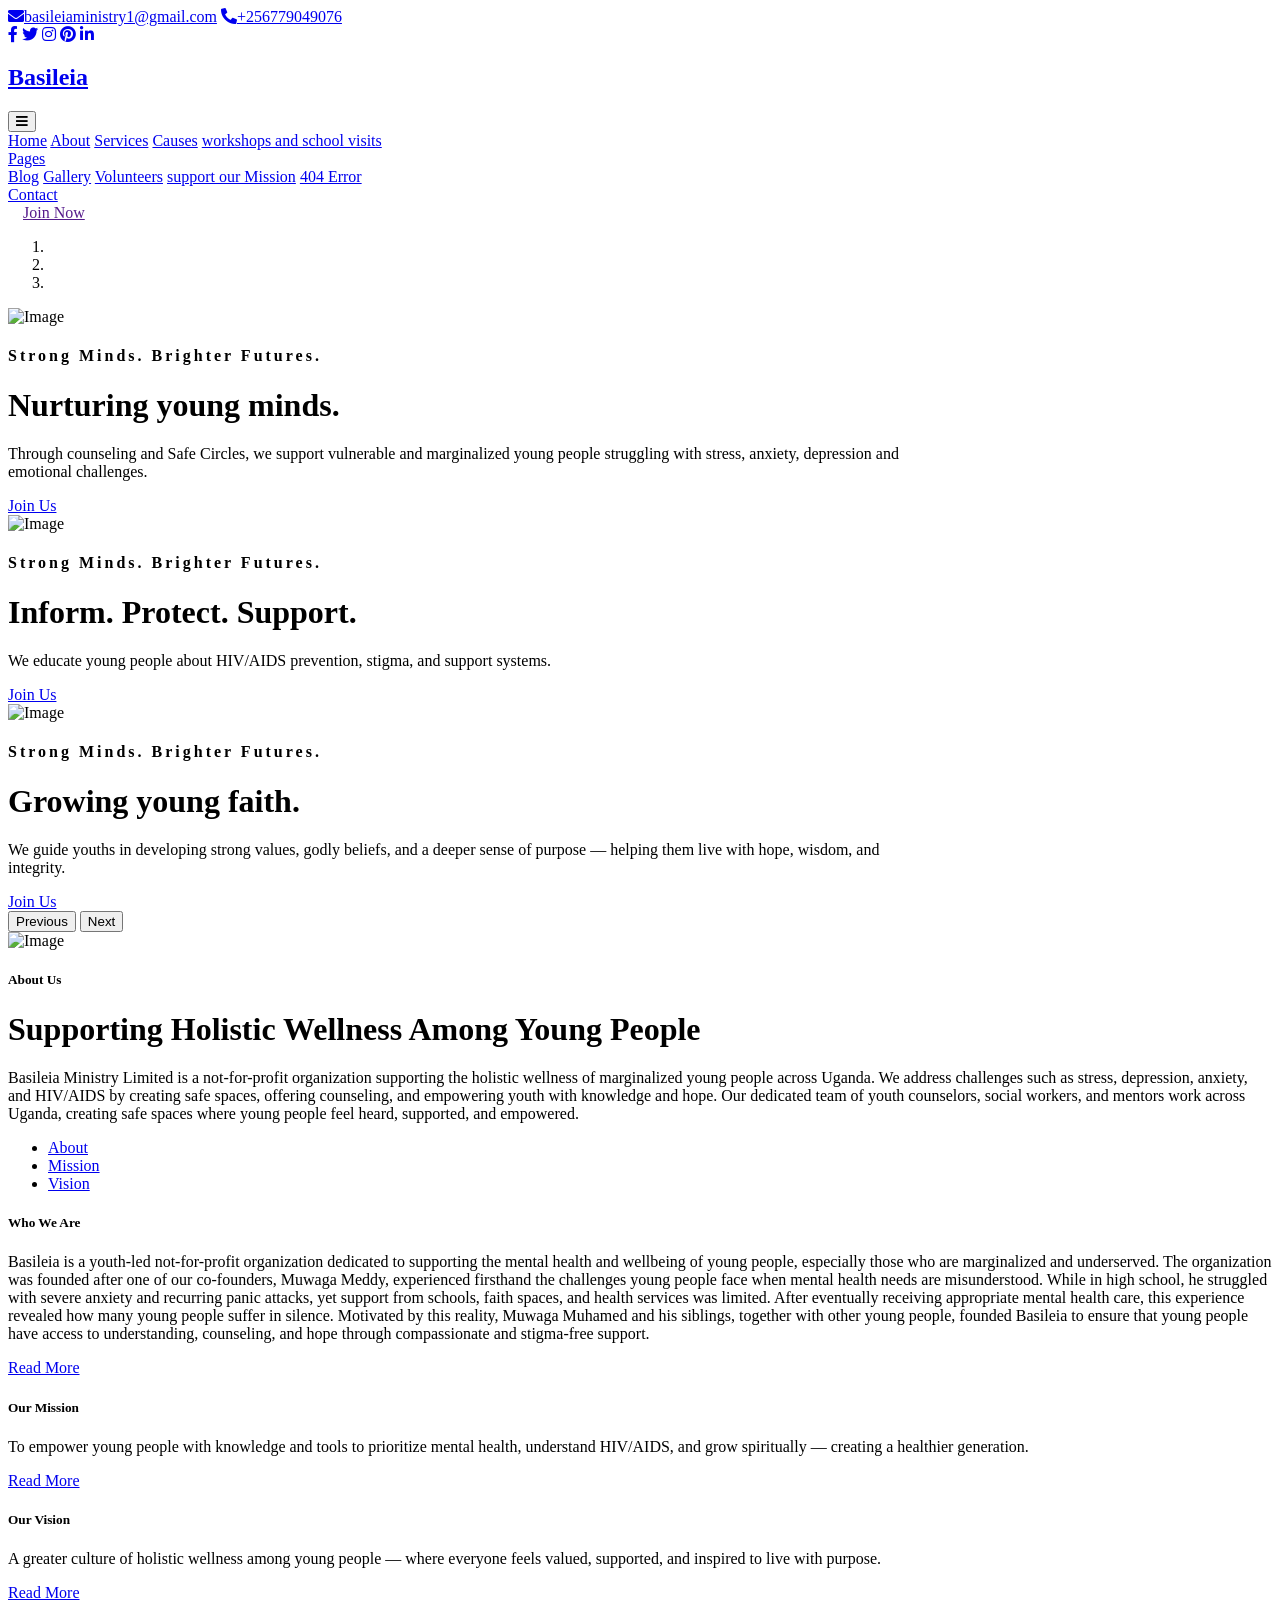
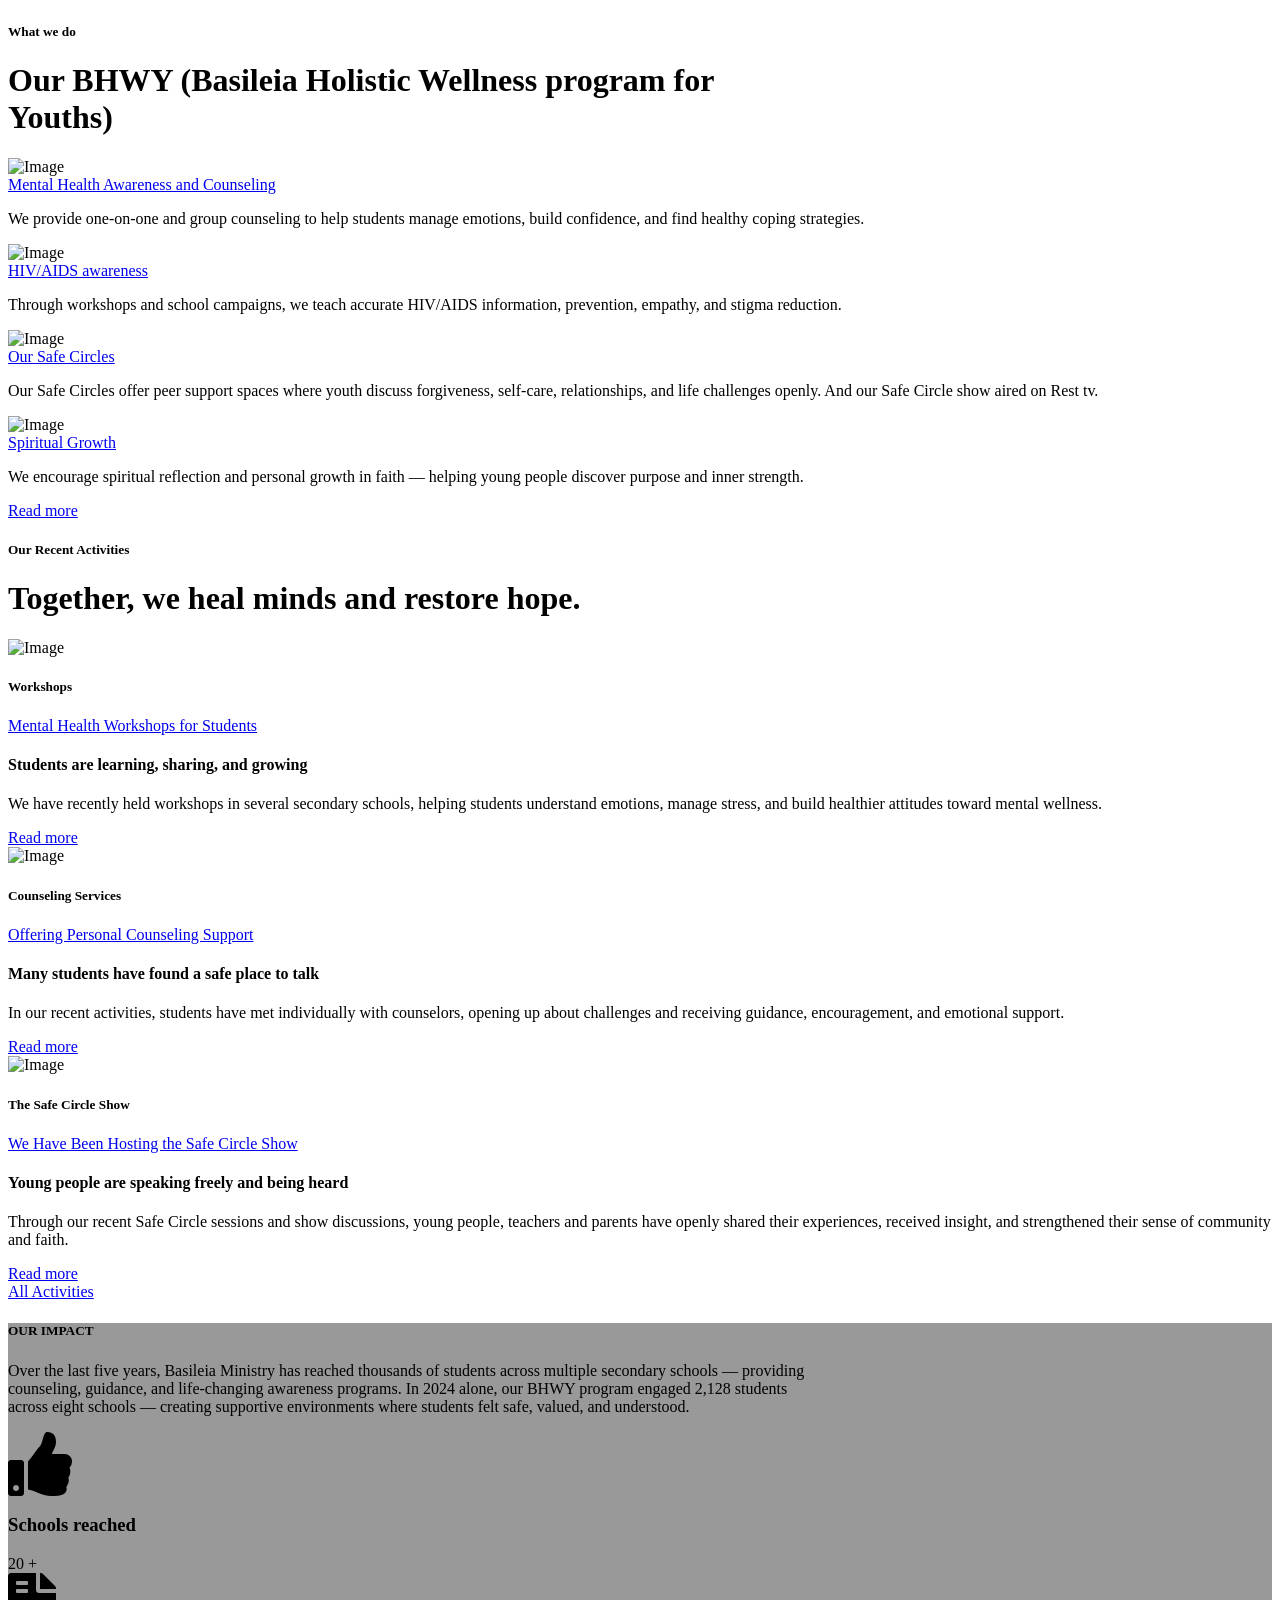
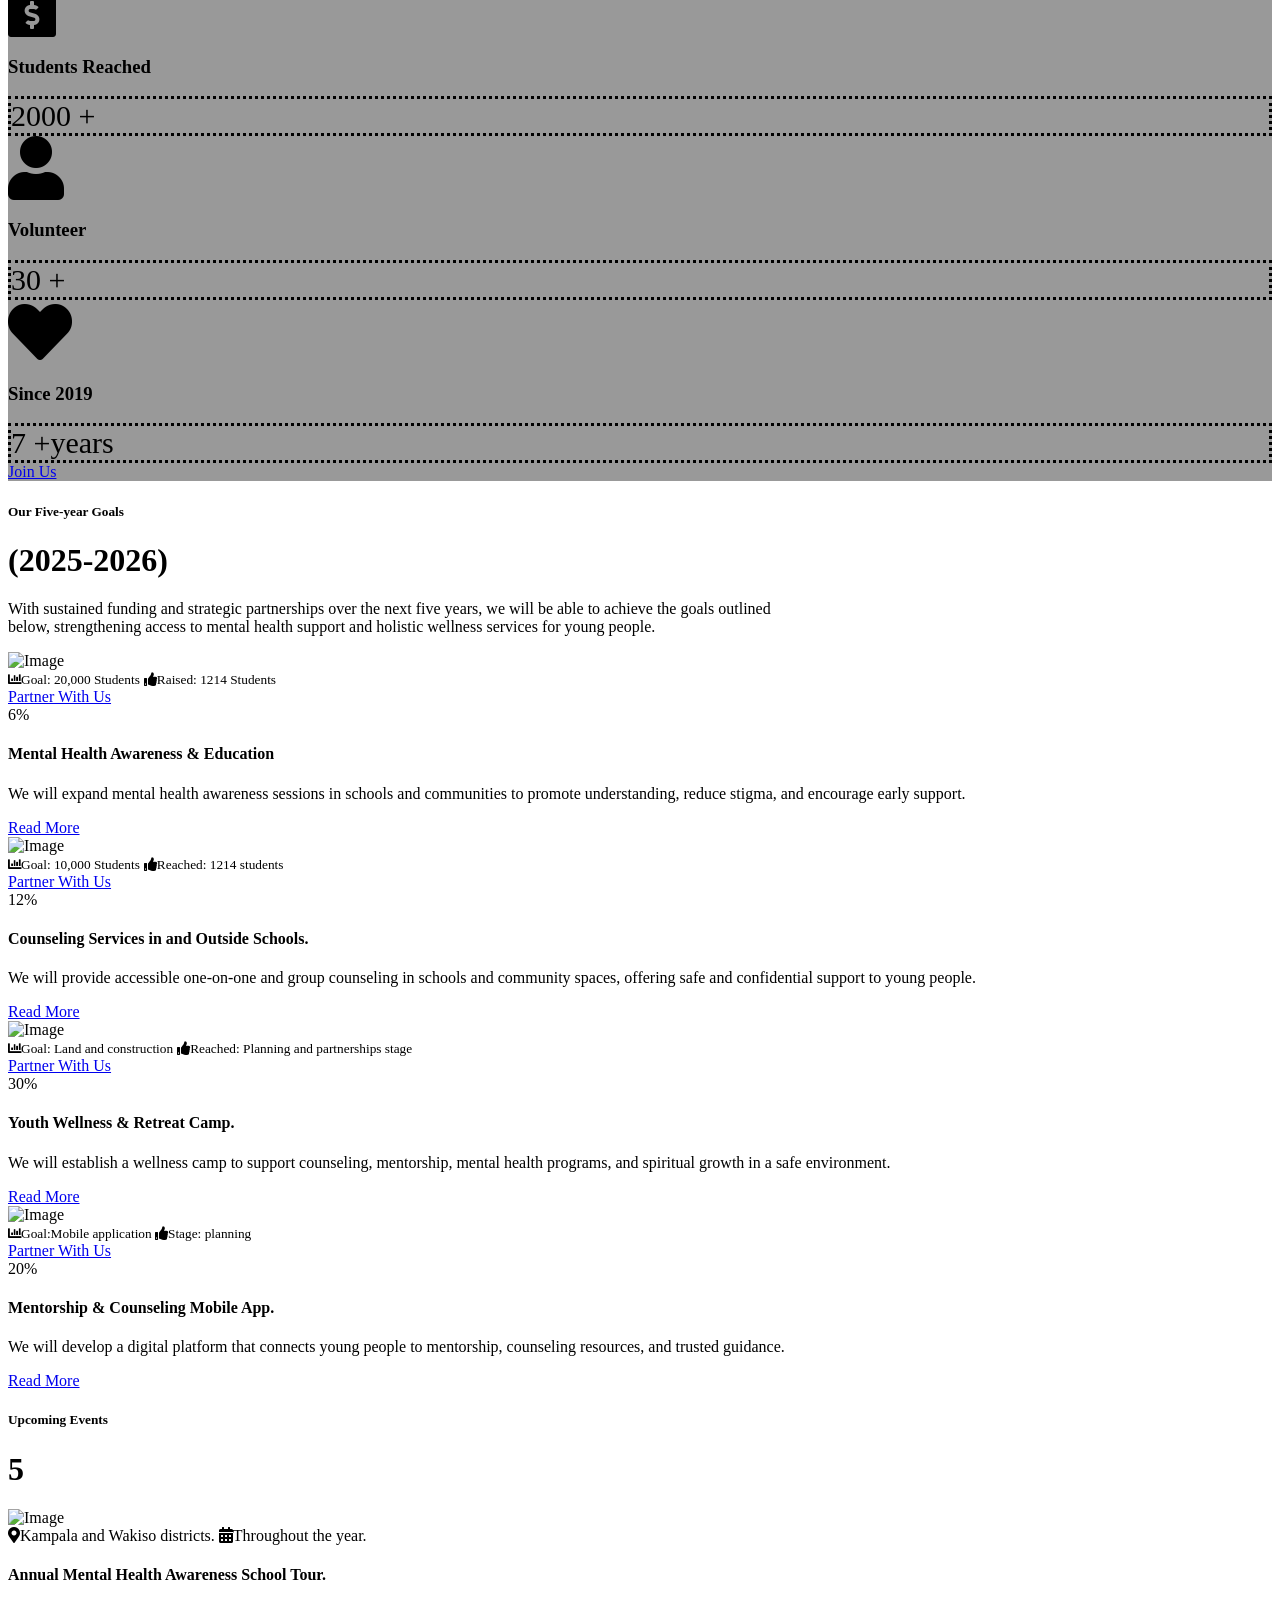
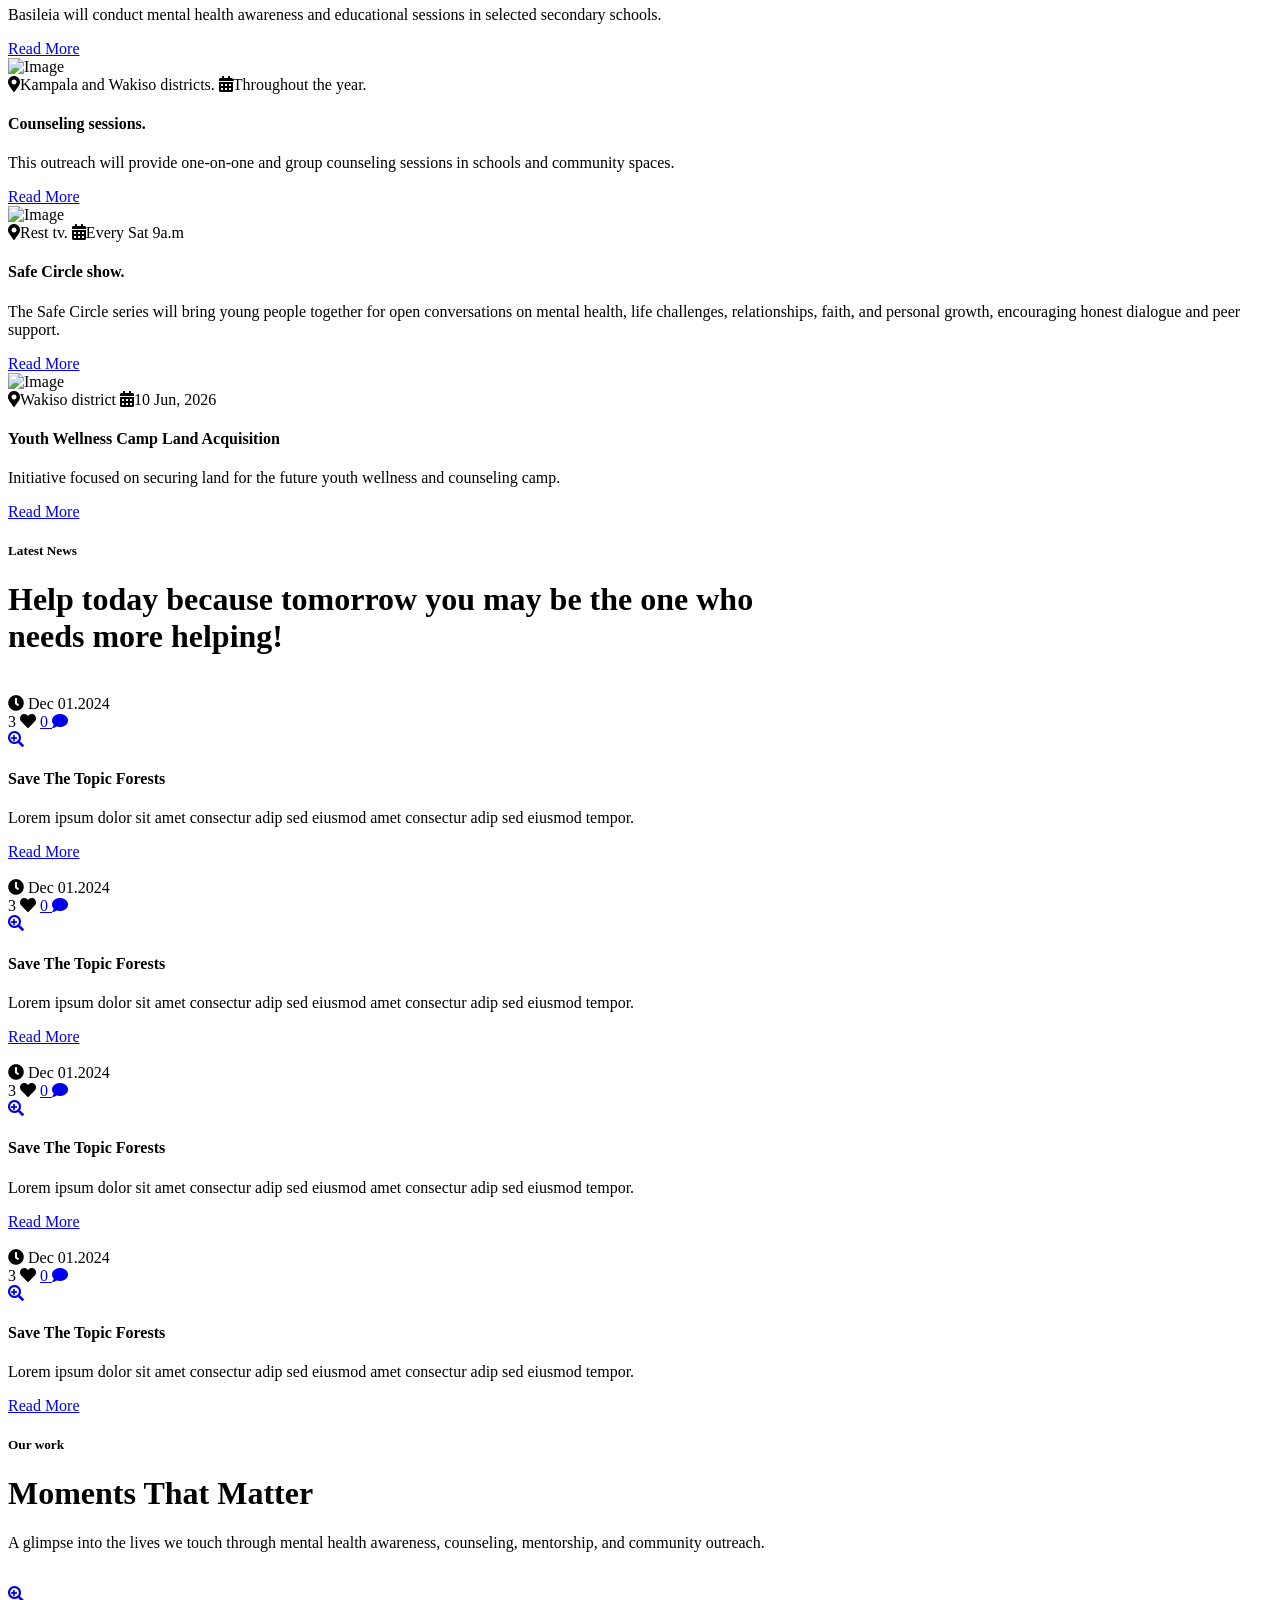
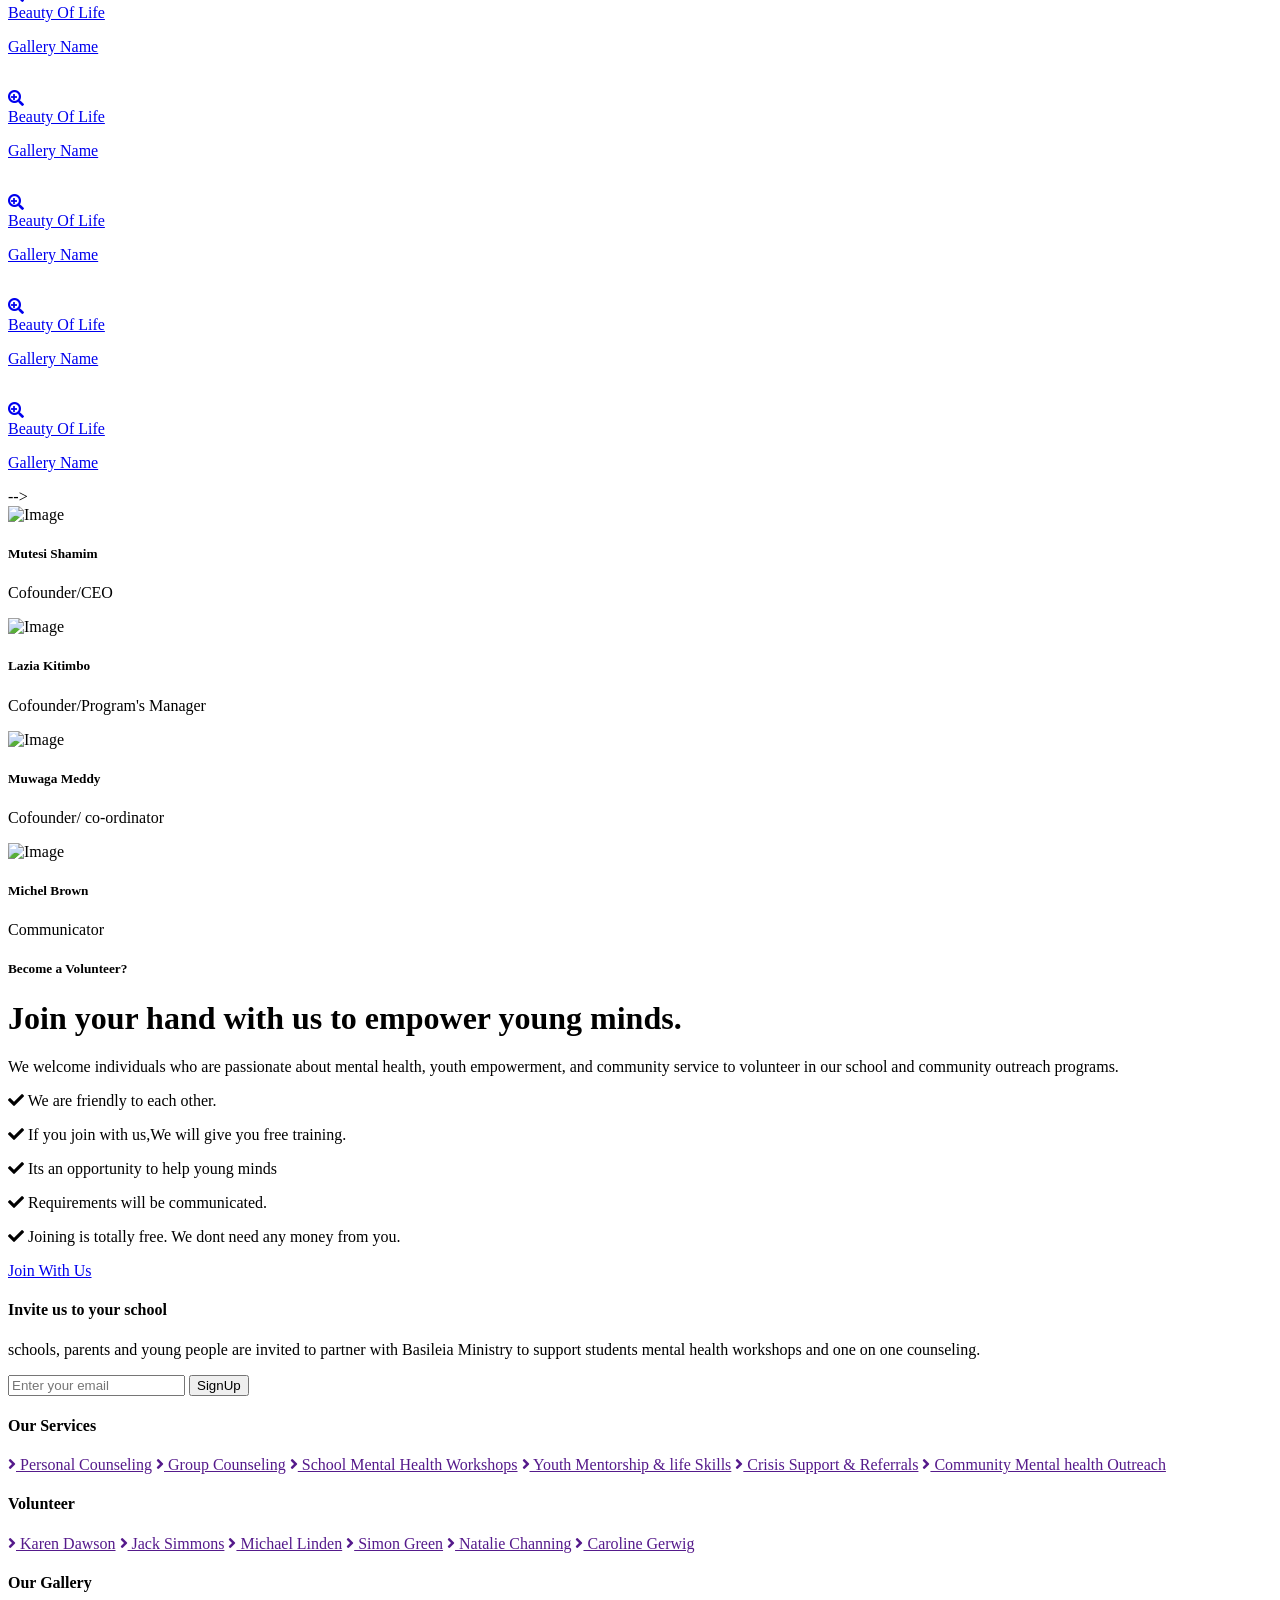
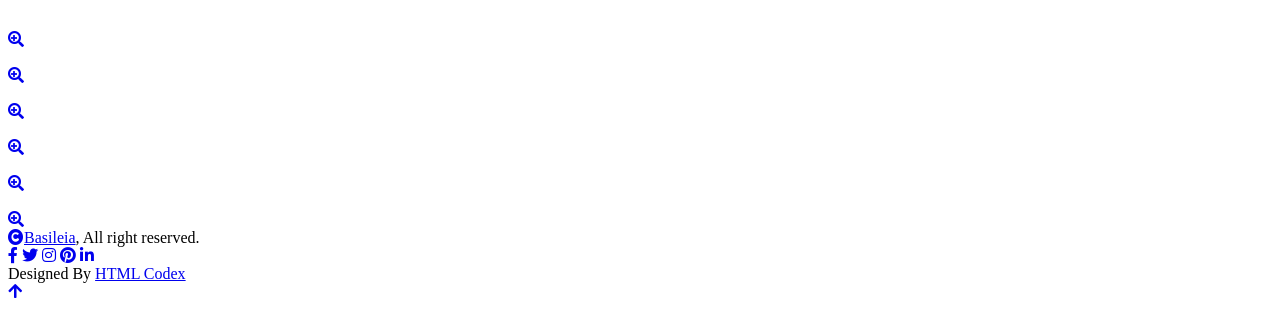
==== index.html @ 66d71233 "Create index.html" ====
<!DOCTYPE html>
<html lang="en">

    <head>
        <meta charset="utf-8">
        <title>Basileia- Empowering Young Minds</title>
        <meta content="width=device-width, initial-scale=1.0" name="viewport">
        <meta content="" name="keywords">
        <meta content="" name="description">

        <!-- Google Web Fonts -->
        <link rel="preconnect" href="https://fonts.googleapis.com">
        <link rel="preconnect" href="https://fonts.gstatic.com" crossorigin>
        <link href="https://fonts.googleapis.com/css2?family=Jost:wght@500;600&family=Roboto&display=swap" rel="stylesheet"> 

        <!-- Icon Font Stylesheet -->
        <link rel="stylesheet" href="https://use.fontawesome.com/releases/v5.15.4/css/all.css"/>
        <link href="https://cdn.jsdelivr.net/npm/bootstrap-icons@1.4.1/font/bootstrap-icons.css" rel="stylesheet">

        <!-- Libraries Stylesheet -->
        <link href="lib/owlcarousel/assets/owl.carousel.min.css" rel="stylesheet">
        <link href="lib/lightbox/css/lightbox.min.css" rel="stylesheet">


        <!-- Customized Bootstrap Stylesheet -->
        <link href="css/bootstrap.min.css" rel="stylesheet">

        <!-- Template Stylesheet -->
        <link href="css/style.css" rel="stylesheet">
    </head>

    <body>

        <!-- Spinner Start -->
        <div id="spinner" class="show w-100 vh-100 bg-white position-fixed translate-middle top-50 start-50  d-flex align-items-center justify-content-center">
            <div class="spinner-grow text-primary" role="status"></div>
        </div>
        <!-- Spinner End -->


        <!-- Navbar start -->
        <div class="container-fluid fixed-top px-0">
            <div class="container px-0">
                <div class="topbar">
                    <div class="row align-items-center justify-content-center">
                        <div class="col-md-8">
                            <div class="topbar-info d-flex flex-wrap">
                                <a href="#" class="text-light me-4"><i class="fas fa-envelope text-white me-2"></i>basileiaministry1@gmail.com</a>
                                <a href="#" class="text-light"><i class="fas fa-phone-alt text-white me-2"></i>+256779049076</a>
                            </div>
                        </div>
                        <div class="col-md-4">
                            <div class="topbar-icon d-flex align-items-center justify-content-end">
                                <a href="#" class="btn-square text-white me-2"><i class="fab fa-facebook-f"></i></a>
                                <a href="#" class="btn-square text-white me-2"><i class="fab fa-twitter"></i></a>
                                <a href="#" class="btn-square text-white me-2"><i class="fab fa-instagram"></i></a>
                                <a href="#" class="btn-square text-white me-2"><i class="fab fa-pinterest"></i></a>
                                <a href="#" class="btn-square text-white me-0"><i class="fab fa-linkedin-in"></i></a>
                            </div>
                        </div>
                    </div>
                </div>
                <nav class="navbar navbar-light bg-light navbar-expand-xl">
                    <a href="index.html" class="navbar-brand ms-3">
                        <h1 class="text-primary display-5">Basileia</h1>
                    </a>
                    <button class="navbar-toggler py-2 px-3 me-3" type="button" data-bs-toggle="collapse" data-bs-target="#navbarCollapse">
                        <span class="fa fa-bars text-primary"></span>
                    </button>
                    <div class="collapse navbar-collapse bg-light" id="navbarCollapse">
                        <div class="navbar-nav ms-auto">
                            <a href="index.html" class="nav-item nav-link active">Home</a>
                            <a href="about.html" class="nav-item nav-link">About</a>
                            <a href="service.html" class="nav-item nav-link">Services</a>
                            <a href="causes.html" class="nav-item nav-link">Causes</a>
                            <a href="events.html" class="nav-item nav-link">workshops and school visits</a>
                            <div class="nav-item dropdown">
                                <a href="#" class="nav-link dropdown-toggle" data-bs-toggle="dropdown">Pages</a>
                                <div class="dropdown-menu m-0 bg-secondary rounded-0">
                                    <a href="blog.html" class="dropdown-item">Blog</a>
                                    <a href="gallery.html" class="dropdown-item">Gallery</a>
                                    <a href="volunteer.html" class="dropdown-item">Volunteers</a>
                                    <a href="donation.html" class="dropdown-item">support our Mission</a>
                                    <a href="404.html" class="dropdown-item">404 Error</a>
                                </div>
                            </div>
                            <a href="contact.html" class="nav-item nav-link">Contact</a>
                        </div>
                        <div class="d-flex align-items-center flex-nowrap pt-xl-0" style="margin-left: 15px;">
                            <a href="" class="btn-hover-bg btn btn-primary text-white py-2 px-4 me-3">Join Now</a>
                        </div>
                    </div>
                </nav>
            </div>
        </div>
        <!-- Navbar End -->

        
       <!-- Carousel Start -->
        <div class="container-fluid carousel-header vh-100 px-0">
            <div id="carouselId" class="carousel slide" data-bs-ride="carousel">
                <ol class="carousel-indicators">
                    <li data-bs-target="#carouselId" data-bs-slide-to="0" class="active"></li>
                    <li data-bs-target="#carouselId" data-bs-slide-to="1"></li>
                    <li data-bs-target="#carouselId" data-bs-slide-to="2"></li>
                </ol>
                <div class="carousel-inner" role="listbox">
                    <div class="carousel-item active">
                        <img src="img/carousel-1.jpg" class="img-fluid" alt="Image">
                        <div class="carousel-caption">
                            <div class="p-3" style="max-width: 900px;">
                                <h4 class="text-white text-uppercase fw-bold mb-4" style="letter-spacing: 3px;">Strong Minds. Brighter Futures.</h4>
                                <h1 class="display-1 text-capitalize text-white mb-4">Nurturing young minds.</h1>
                                <p class="mb-5 fs-5">Through counseling and Safe Circles, we support vulnerable and marginalized young people struggling with stress, anxiety, depression and emotional challenges.
                                </p>
                                <div class="d-flex align-items-center justify-content-center">
                                    <a class="btn-hover-bg btn btn-primary text-white py-3 px-5" href="#">Join Us</a>
                                </div>
                            </div>
                        </div>
                    </div>
                    <div class="carousel-item">
                        <img src="img/carousel-2.jpg" class="img-fluid" alt="Image">
                        <div class="carousel-caption">
                            <div class="p-3" style="max-width: 900px;">
                                <h4 class="text-white text-uppercase fw-bold mb-4" style="letter-spacing: 3px;">Strong Minds. Brighter Futures.</h4>
                                <h1 class="display-1 text-capitalize text-white mb-4">Inform. Protect. Support.</h1>
                                <p class="mb-5 fs-5">We educate young people about HIV/AIDS prevention, stigma, and support systems.
                                </p>
                                <div class="d-flex align-items-center justify-content-center">
                                    <a class="btn-hover-bg btn btn-primary text-white py-3 px-5" href="#">Join Us</a>
                                </div>
                            </div>
                        </div>
                    </div>
                    <div class="carousel-item">
                        <img src="img/carousel-3.jpg" class="img-fluid" alt="Image">
                        <div class="carousel-caption">
                            <div class="p-3" style="max-width: 900px;">
                                <h4 class="text-white text-uppercase fw-bold mb-4" style="letter-spacing: 3px;">Strong Minds. Brighter Futures.</h4>
                                <h1 class="display-1 text-capitalize text-white mb-4">Growing young faith.</h1>
                                <p class="mb-5 fs-5">We guide youths in developing strong values, godly beliefs, and a deeper sense of purpose — helping them live with hope, wisdom, and integrity.
                                </p>
                                <div class="d-flex align-items-center justify-content-center">
                                    <a class="btn-hover-bg btn btn-primary text-white py-3 px-5" href="#">Join Us</a>
                                </div>
                            </div>
                        </div>
                    </div>
                </div>
                <button class="carousel-control-prev" type="button" data-bs-target="#carouselId" data-bs-slide="prev">
                    <span class="carousel-control-prev-icon" aria-hidden="true"></span>
                    <span class="visually-hidden">Previous</span>
                </button>
                <button class="carousel-control-next" type="button" data-bs-target="#carouselId" data-bs-slide="next">
                    <span class="carousel-control-next-icon" aria-hidden="true"></span>
                    <span class="visually-hidden">Next</span>
                </button>
            </div>
        </div>
        <!-- Carousel End -->





        <!-- About Start -->
        <div class="container-fluid about  py-5">
            <div class="container py-5">
                <div class="row g-5">
                    <div class="col-xl-5">
                        <div class="h-100">
                            <img src="img/about-1.jpg" class="img-fluid w-100 h-100" alt="Image">
                        </div>
                    </div>
                    <div class="col-xl-7">
                        <h5 class="text-uppercase text-primary">About Us</h5>
                        <h1 class="mb-4">Supporting Holistic Wellness Among Young People</h1>
                        <p class="fs-5 mb-4">Basileia Ministry Limited is a not-for-profit organization supporting the holistic wellness of marginalized young people across Uganda. 
We address challenges such as stress, depression, anxiety, and HIV/AIDS by creating safe spaces, offering counseling, and empowering youth with knowledge and hope. Our dedicated team of youth counselors, social workers, and mentors work across Uganda, creating safe spaces where young people feel heard, supported, and empowered.
                        </p>
                        <div class="tab-class bg-secondary p-4">
                            <ul class="nav d-flex mb-2">
                                <li class="nav-item mb-3">
                                    <a class="d-flex py-2 text-center bg-white active" data-bs-toggle="pill" href="#tab-1">
                                        <span class="text-dark" style="width: 150px;">About</span>
                                    </a>
                                </li>
                                <li class="nav-item mb-3">
                                    <a class="d-flex py-2 mx-3 text-center bg-white" data-bs-toggle="pill" href="#tab-2">
                                        <span class="text-dark" style="width: 150px;">Mission</span>
                                    </a>
                                </li>
                                <li class="nav-item mb-3">
                                    <a class="d-flex py-2 text-center bg-white" data-bs-toggle="pill" href="#tab-3">
                                        <span class="text-dark" style="width: 150px;">Vision</span>
                                    </a>
                                </li>
                            </ul>
                            <div class="tab-content">
                                <div id="tab-1" class="tab-pane fade show p-0 active">
                                    <div class="row">
                                        <div class="col-12">
                                            <div class="d-flex">
                                                <div class="text-start my-auto">
                                                    <h5 class="text-uppercase mb-3">Who We Are</h5>
                                                    <p class="mb-4">
Basileia is a youth-led not-for-profit organization dedicated to supporting the mental health and wellbeing of young people, especially those who are marginalized and underserved.
The organization was founded after one of our co-founders, Muwaga Meddy, experienced firsthand the challenges young people face when mental health needs are misunderstood. While in high school, he struggled with severe anxiety and recurring panic attacks, yet support from schools, faith spaces, and health services was limited. After eventually receiving appropriate mental health care, this experience revealed how many young people suffer in silence.
Motivated by this reality, Muwaga Muhamed and his siblings, together with other young people, founded Basileia to ensure that young people have access to understanding, counseling, and hope through compassionate and stigma-free support.
                                                    </p>
                                                    <div class="d-flex align-items-center justify-content-start">
                                                        <a class="btn-hover-bg btn btn-primary text-white py-2 px-4" href="#">Read More</a>
                                                    </div>
                                                </div>
                                            </div>
                                        </div>
                                    </div>
                                </div>
                                <div id="tab-2" class="tab-pane fade show p-0">
                                    <div class="row">
                                        <div class="col-12">
                                            <div class="d-flex">
                                                <div class="text-start my-auto">
                                                    <h5 class="text-uppercase mb-3">Our Mission</h5>
                                                    <p class="mb-4">To empower young people with knowledge and tools to prioritize mental health, understand HIV/AIDS, and grow spiritually — creating a healthier generation.
                                                    </p>
                                                    <div class="d-flex align-items-center justify-content-start">
                                                        <a class="btn-hover-bg btn btn-primary text-white py-2 px-4" href="#">Read More</a>
                                                    </div>
                                                </div>
                                            </div>
                                        </div>
                                    </div>
                                </div>
                                <div id="tab-3" class="tab-pane fade show p-0">
                                    <div class="row">
                                        <div class="col-12">
                                            <div class="d-flex">
                                                <div class="text-start my-auto">
                                                    <h5 class="text-uppercase mb-3">Our Vision</h5>
                                                    <p class="mb-4">A greater culture of holistic wellness among young people — where everyone feels valued, supported, and inspired to live with purpose.
                                                    </p>
                                                    <div class="d-flex align-items-center justify-content-start">
                                                        <a class="btn-hover-bg btn btn-primary text-white py-2 px-4" href="#">Read More</a>
                                                    </div>
                                                </div>
                                            </div>
                                        </div>
                                    </div>
                                </div>
                            </div>
                        </div>
                    </div>
                </div>
            </div>
        </div>
        <!-- About End -->


        <!-- Services Start -->
        <div class="container-fluid service py-5 bg-light">
            <div class="container py-5">
                <div class="text-center mx-auto pb-5" style="max-width: 800px;">
                    <h5 class="text-uppercase text-primary">What we do</h5>
                    <h1 class="mb-0">Our BHWY (Basileia Holistic Wellness program for Youths) </h1>
                </div>
                <div class="row g-4">
                    <div class="col-md-6 col-lg-6 col-xl-3">
                        <div class="service-item">
                            <img src="img/service-1.jpg" class="img-fluid w-100" alt="Image">
                            <div class="service-link">
                                <a href="#" class="h4 mb-0">Mental Health Awareness and Counseling</a>
                            </div>
                        </div>
                        <p class="my-4">We provide one-on-one and group counseling to help students manage emotions, build confidence, and find healthy coping strategies.
                        </p>
                    </div>
                    <div class="col-md-6 col-lg-6 col-xl-3">
                        <div class="service-item">
                            <img src="img/service-2.jpg" class="img-fluid w-100" alt="Image">
                            <div class="service-link">
                                <a href="#" class="h4 mb-0"> HIV/AIDS awareness</a>
                            </div>
                        </div>
                        <p class="my-4">Through workshops and school campaigns, we teach accurate HIV/AIDS information, prevention, empathy, and stigma reduction.
                        </p>
                    </div>
                    <div class="col-md-6 col-lg-6 col-xl-3">
                        <div class="service-item">
                            <img src="img/service-3.jpg" class="img-fluid w-100" alt="Image">
                            <div class="service-link">
                                <a href="#" class="h4 mb-0">Our Safe Circles</a>
                            </div>
                        </div>
                        <p class="my-4">Our Safe Circles offer peer support spaces where youth discuss forgiveness, self-care, relationships, and life challenges openly. And our Safe Circle show aired on Rest tv.
                        </p>
                    </div>
                    <div class="col-md-6 col-lg-6 col-xl-3">
                        <div class="service-item">
                            <img src="img/service-4.jpg" class="img-fluid w-100" alt="Image">
                            <div class="service-link">
                                <a href="#" class="h4 mb-0">Spiritual Growth</a>
                            </div>
                        </div>
                        <p class="my-4">We encourage spiritual reflection and personal growth in faith — helping young people discover purpose and inner strength.
                        </p>
                    </div>
                    <div class="col-12">
                        <div class="d-flex align-items-center justify-content-center">
                            <a class="btn-hover-bg btn btn-primary text-white py-2 px-4" href="#">Read more</a>
                        </div>
                    </div>
                </div>
            </div>
        </div>
        <!-- Services End -->


        <!-- Donation Start -->
        <div class="container-fluid donation py-5">
            <div class="container py-5">
                <div class="text-center mx-auto pb-5" style="max-width: 800px;">
                    <h5 class="text-uppercase text-primary">Our Recent Activities</h5>
                    <h1 class="mb-0">Together, we heal minds and restore hope. </h1>
                </div>
                <div class="row g-4">
                    <div class="col-lg-4">
                        <div class="donation-item">
                            <img src="img/donation-1.jpg" class="img-fluid w-100" alt="Image">
                            <div class="donation-content d-flex flex-column">
                                <h5 class="text-uppercase text-primary mb-4">Workshops</h5>
                                <a href="#" class="btn-hover-color display-6 text-white">Mental Health Workshops for Students</a>
                                <h4 class="text-white mb-4">Students are learning, sharing, and growing</h4>
                                <p class="text-white mb-4">We have recently held workshops in several secondary schools, helping students understand emotions, manage stress, and build healthier attitudes toward mental wellness.</p>
                                <div class="donation-btn d-flex align-items-center justify-content-start">
                                    <a class="btn-hover-bg btn btn-primary text-white py-2 px-4" href="#">Read more</a>
                                </div>
                            </div>
                        </div>
                    </div>
                    <div class="col-lg-4">
                        <div class="donation-item">
                            <img src="img/service-2.jpg" class="img-fluid w-100" alt="Image">
                            <div class="donation-content d-flex flex-column">
                                <h5 class="text-uppercase text-primary mb-4">Counseling Services</h5>
                                <a href="#" class="btn-hover-color display-6 text-white">Offering Personal Counseling Support</a>
                                <h4 class="text-white mb-4">Many students have found a safe place to talk</h4>
                                <p class="text-white mb-4">In our recent activities, students have met individually with counselors, opening up about challenges and receiving guidance, encouragement, and emotional support.</p>
                                <div class="donation-btn d-flex align-items-center justify-content-start">
                                    <a class="btn-hover-bg btn btn-primary text-white py-2 px-4" href="#">Read more</a>
                                </div>
                            </div>
                        </div>
                    </div>
                    <div class="col-lg-4">
                        <div class="donation-item">
                            <img src="img/donation-3.jpg" class="img-fluid w-100" alt="Image">
                            <div class="donation-content d-flex flex-column">
                                <h5 class="text-uppercase text-primary mb-4">The Safe Circle Show</h5>
                                <a href="#" class="btn-hover-color display-6 text-white">We Have Been Hosting the Safe Circle Show</a>
                                <h4 class="text-white mb-4">Young people are speaking freely and being heard</h4>
                                <p class="text-white mb-4">Through our recent Safe Circle sessions and show discussions, young people, teachers and parents have openly shared their experiences, received insight, and strengthened their sense of community and faith.</p>
                                <div class="donation-btn d-flex align-items-center justify-content-start">
                                    <a class="btn-hover-bg btn btn-primary text-white py-2 px-4" href="#">Read more</a>
                                </div>
                            </div>
                        </div>
                    </div>
                    <div class="col-12">
                        <div class="d-flex align-items-center justify-content-center">
                            <a class="btn-hover-bg btn btn-primary text-white py-2 px-4" href="#">All Activities</a>
                        </div>
                    </div>
                </div>
            </div>
        </div>
        <!-- Donation End -->


        <!-- Counter Start -->
        <div class="container-fluid counter py-5" style="background: linear-gradient(rgba(0, 0, 0, .4), rgba(0, 0, 0, 0.4)), url(img/volunteers-bg.jpg) center center; background-size: cover;">
            <div class="container py-5">
                <div class="text-center mx-auto pb-5" style="max-width: 800px;">
                    <h5 class="text-uppercase text-primary">OUR IMPACT</h5>
                    <p class="text-white mb-0">Over the last five years, Basileia Ministry has reached thousands of students across multiple secondary schools — providing counseling, guidance, and life-changing awareness programs. In 2024 alone, our BHWY program engaged 2,128 students across eight schools — creating supportive environments where students felt safe, valued, and understood.
                    </p>
                </div>
                <div class="row g-4">
                    <div class="col-md-6 col-lg-6 col-xl-3">
                        <div class="counter-item text-center border p-5">
                            <i class="fas fa-thumbs-up fa-4x text-white"></i>
                            <h3 class="text-white my-4">Schools reached</h3>
                            <div class="counter-counting">
                                <span class="text-primary fs-2 fw-bold" data-toggle="counter-up">20</span>
                                <span class="h1 fw-bold text-primary">+</span>
                            </div>
                        </div>
                    </div>
                    <div class="col-md-6 col-lg-6 col-xl-3">
                        <div class="counter-item text-center border p-5">
                            <i class="fas fa-file-invoice-dollar fa-4x text-white"></i>
                            <h3 class="text-white my-4">Students Reached</h3>
                            <div class="counter-counting text-center border-white w-100" style="border-style: dotted; font-size: 30px;">
                                <span class="text-primary fs-2 fw-bold" data-toggle="counter-up">2000</span>
                                <span class="h1 fw-bold text-primary">+</span>
                            </div>
                        </div>
                    </div>
                    <div class="col-md-6 col-lg-6 col-xl-3">
                        <div class="counter-item text-center border p-5">
                            <i class="fas fa-user fa-4x text-white"></i>
                            <h3 class="text-white my-4">Volunteer</h3>
                            <div class="counter-counting text-center border-white w-100" style="border-style: dotted; font-size: 30px;">
                                <span class="text-primary fs-2 fw-bold" data-toggle="counter-up">30</span>
                                <span class="h1 fw-bold text-primary">+</span>
                            </div>
                        </div>
                    </div>
                    <div class="col-md-6 col-lg-6 col-xl-3">
                        <div class="counter-item text-center border p-5">
                            <i class="fas fa-heart fa-4x text-white"></i>
                            <h3 class="text-white my-4">Since 2019</h3>
                            <div class="counter-counting text-center border-white w-100" style="border-style: dotted; font-size: 30px;">
                                <span class="text-primary fs-2 fw-bold" data-toggle="counter-up">7</span>
                                <span class="h1 fw-bold text-primary">+years</span>
                            </div>
                        </div>
                    </div>
                    <div class="col-12">
                        <div class="d-flex align-items-center justify-content-center">
                            <a class="btn-hover-bg btn btn-primary text-white py-2 px-4" href="#">Join Us</a>
                        </div>
                    </div>
                </div>
            </div>
        </div>
        <!-- Counter End -->


        <!-- Causes Start -->
        <div class="container-fluid causes py-5">
            <div class="container py-5">
                <div class="text-center mx-auto pb-5" style="max-width: 800px;">
                    <h5 class="text-uppercase text-primary">Our Five-year Goals</h5>
                    <h1 class="mb-4">(2025-2026)</h1>
                    <p class="mb-0">With sustained funding and strategic partnerships over the next five years, we will be able to achieve the goals outlined below, strengthening access to mental health support and holistic wellness services for young people.
                    </p>
                </div>
                <div class="row g-4">
                    <div class="col-lg-6 col-xl-3">
                        <div class="causes-item">
                            <div class="causes-img">
                                <img src="img/causes-4.jpg" class="img-fluid w-100" alt="Image">
                                <div class="causes-link pb-2 px-3">
                                    <small class="text-white"><i class="fas fa-chart-bar text-primary me-2"></i>Goal: 20,000  Students</small>
                                    <small class="text-white"><i class="fa fa-thumbs-up text-primary me-2"></i>Raised: 1214 Students</small>
                                </div>
                                <div class="causes-dination p-2">
                                    <a class="btn-hover-bg btn btn-primary text-white py-2 px-3" href="#">Partner With Us</a>
                                </div>
                            </div>
                            <div class="progress">
                                <div class="progress-bar" role="progressbar" aria-valuenow="6" aria-valuemin="0" aria-valuemax="100">
                                    <span>6%</span>
                                </div>
                            </div>
                            <div class="causes-content p-4">
                                <h4 class="mb-3">Mental Health Awareness & Education</h4>
                                <p class="mb-4">We will expand mental health awareness sessions in schools and communities to promote understanding, reduce stigma, and encourage early support.</p>
                                <a class="btn-hover-bg btn btn-primary text-white py-2 px-3" href="#">Read More</a>
                            </div>
                        </div>
                    </div>
                    <div class="col-lg-6 col-xl-3">
                        <div class="causes-item">
                            <div class="causes-img">
                                <img src="img/causes-2.jpg" class="img-fluid w-100" alt="Image">
                                <div class="causes-link pb-2 px-3">
                                    <small class="text-white"><i class="fas fa-chart-bar text-primary me-2"></i>Goal: 10,000  Students</small>
                                    <small class="text-white"><i class="fa fa-thumbs-up text-primary me-2"></i>Reached: 1214 students</small>
                                </div>
                                <div class="causes-dination p-2">
                                    <a class="btn-hover-bg btn btn-primary text-white py-2 px-3" href="#">Partner With Us</a>
                                </div>
                            </div>
                            <div class="progress">
                                <div class="progress-bar" role="progressbar" aria-valuenow="12" aria-valuemin="0" aria-valuemax="100">
                                    <span>12%</span>
                                </div>
                            </div>
                            <div class="causes-content p-4">
                                <h4 class="mb-3">Counseling Services in and Outside Schools.</h4>
                                <p class="mb-4">We will provide accessible one-on-one and group counseling in schools and community spaces, offering safe and confidential support to young people.</p>
                                <a class="btn-hover-bg btn btn-primary text-white py-2 px-4" href="#">Read More</a>
                            </div>
                        </div>
                    </div>
                    <div class="col-lg-6 col-xl-3">
                        <div class="causes-item">
                            <div class="causes-img">
                                <img src="img/causes-3.jpg" class="img-fluid w-100" alt="Image">
                                <div class="causes-link pb-2 px-3">
                                    <small class="text-white"><i class="fas fa-chart-bar text-primary me-2"></i>Goal: Land and construction</small>
                                    <small class="text-white"><i class="fa fa-thumbs-up text-primary me-2"></i>Reached: Planning and partnerships stage</small>
                                </div>
                                <div class="causes-dination p-2">
                                    <a class="btn-hover-bg btn btn-primary text-white py-2 px-3" href="#">Partner With Us</a>
                                </div>
                            </div>
                            <div class="progress">
                                <div class="progress-bar" role="progressbar" aria-valuenow="30" aria-valuemin="0" aria-valuemax="100">
                                    <span>30%</span>
                                </div>
                            </div>
                            <div class="causes-content p-4">
                                <h4 class="mb-3">Youth Wellness & Retreat Camp.</h4>
                                <p class="mb-4">We will establish a wellness camp to support counseling, mentorship, mental health programs, and spiritual growth in a safe environment.</p>
                                <a class="btn-hover-bg btn btn-primary text-white py-2 px-4" href="#">Read More</a>
                            </div>
                        </div>
                    </div>
                    <div class="col-lg-6 col-xl-3">
                        <div class="causes-item">
                            <div class="causes-img">
                                <img src="img/causes-1.jpg" class="img-fluid w-100" alt="Image">
                                <div class="causes-link pb-2 px-3">
                                    <small class="text-white"><i class="fas fa-chart-bar text-primary me-2"></i>Goal:Mobile application </small>
                                    <small class="text-white"><i class="fa fa-thumbs-up text-primary me-2"></i>Stage: planning </small>
                                </div>
                                <div class="causes-dination p-2">
                                    <a class="btn-hover-bg btn btn-primary text-white py-2 px-3" href="#">Partner With Us</a>
                                </div>
                            </div>
                            <div class="progress">
                                <div class="progress-bar" role="progressbar" aria-valuenow="20" aria-valuemin="0" aria-valuemax="100">
                                    <span>20%</span>
                                </div>
                            </div>
                            <div class="causes-content p-4">
                                <h4 class="mb-3">Mentorship & Counseling Mobile App.</h4>
                                <p class="mb-4">We will develop a digital platform that connects young people to mentorship, counseling resources, and trusted guidance.</p>
                                <a class="btn-hover-bg btn btn-primary text-white py-2 px-4" href="#">Read More</a>
                            </div>
                        </div>
                    </div>
                </div>
            </div>
        </div>
        <!-- Causes End -->


        <!-- Events Start -->
        <div class="container-fluid event py-5">
            <div class="container py-5">
                <div class="text-center mx-auto mb-5" style="max-width: 800px;">
                    <h5 class="text-uppercase text-primary">Upcoming Events</h5>
                    <h1 class="mb-0">5</h1>
                </div>
                <div class="event-carousel owl-carousel">
                    <div class="event-item">
                        <img src="img/events-1.jpg" class="img-fluid w-100" alt="Image">
                        <div class="event-content p-4">
                            <div class="d-flex justify-content-between mb-4">
                                <span class="text-body"><i class="fas fa-map-marker-alt me-2"></i>Kampala and Wakiso districts.</span>
                                <span class="text-body"><i class="fas fa-calendar-alt me-2"></i>Throughout the year.</span>
                            </div>
                            <h4 class="mb-4">Annual Mental Health Awareness School Tour.</h4>
                            <p class="mb-4">Basileia will conduct mental health awareness and educational sessions in selected secondary schools.</p>
                            <a class="btn-hover-bg btn btn-primary text-white py-2 px-4" href="#">Read More</a>
                        </div>
                    </div>
                    <div class="event-item">
                        <img src="img/events-2.jpg" class="img-fluid w-100" alt="Image">
                        <div class="event-content p-4">
                            <div class="d-flex justify-content-between mb-4">
                                <span class="text-body"><i class="fas fa-map-marker-alt me-2"></i>Kampala and Wakiso districts.</span>
                                <span class="text-body"><i class="fas fa-calendar-alt me-2"></i>Throughout the year.</span>
                            </div>
                            <h4 class="mb-4">Counseling sessions.</h4>
                            <p class="mb-4">This outreach will provide one-on-one and group counseling sessions in schools and community spaces. </p>
                            <a class="btn-hover-bg btn btn-primary text-white py-2 px-4" href="#">Read More</a>
                        </div>
                    </div>
                    <div class="event-item">
                        <img src="img/events-3.jpg" class="img-fluid w-100" alt="Image">
                        <div class="event-content p-4">
                            <div class="d-flex justify-content-between mb-4">
                                <span class="text-body"><i class="fas fa-map-marker-alt me-2"></i>Rest tv.</span>
                                <span class="text-body"><i class="fas fa-calendar-alt me-2"></i>Every Sat 9a.m </span>
                            </div>
                            <h4 class="mb-4">Safe Circle show.</h4>
                            <p class="mb-4">The Safe Circle series will bring young people together for open conversations on mental health, life challenges, relationships, faith, and personal growth, encouraging honest dialogue and peer support.</p>
                            <a class="btn-hover-bg btn btn-primary text-white py-2 px-4" href="#">Read More</a>
                        </div>
                    </div>
                    <div class="event-item">
                        <img src="img/events-4.jpg" class="img-fluid w-100" alt="Image">
                        <div class="event-content p-4">
                            <div class="d-flex justify-content-between mb-4">
                                <span class="text-body"><i class="fas fa-map-marker-alt me-2"></i>Wakiso district</span>
                                <span class="text-body"><i class="fas fa-calendar-alt me-2"></i>10 Jun, 2026</span>
                            </div>
                            <h4 class="mb-4">Youth Wellness Camp Land Acquisition</h4>
                            <p class="mb-4">Initiative focused on securing land for the future youth wellness and counseling camp.</p>
                            <a class="btn-hover-bg btn btn-primary text-white py-2 px-4" href="#">Read More</a>
                        </div>
                    </div>
                </div>
            </div>
        </div>
        <!-- Events End -->

        <!-- Blog Start -->
        <div class="container-fluid blog py-5 mb-5 hide-blog">
            <div class="container py-5">
                <div class="text-center mx-auto pb-5" style="max-width: 800px;">
                    <h5 class="text-uppercase text-primary">Latest News</h5>
                    <h1 class="mb-0">Help today because tomorrow you may be the one who needs more helping!
                    </h1>
                </div>
                <div class="row g-4">
                    <div class="col-lg-6 col-xl-3">
                        <div class="blog-item">
                            <div class="blog-img">
                                <img src="img/blog-1.jpg" class="img-fluid w-100" alt="">
                                <div class="blog-info">
                                    <span><i class="fa fa-clock"></i> Dec 01.2024</span>
                                    <div class="d-flex">
                                        <span class="me-3"> 3 <i class="fa fa-heart"></i></span>
                                        <a href="#" class="text-white">0 <i class="fa fa-comment"></i></a>
                                    </div>
                                </div>
                                <div class="search-icon">
                                    <a href="img/blog-1.jpg" data-lightbox="Blog-1" class="my-auto"><i class="fas fa-search-plus btn-primary text-white p-3"></i></a>
                                </div>
                            </div>
                            <div class="text-dark border p-4 ">
                                <h4 class="mb-4">Save The Topic Forests</h4>
                                <p class="mb-4">Lorem ipsum dolor sit amet consectur adip sed eiusmod amet consectur adip sed eiusmod tempor.</p>
                                <a class="btn-hover-bg btn btn-primary text-white py-2 px-4" href="#">Read More</a>
                            </div>
                        </div>
                    </div>
                    <div class="col-lg-6 col-xl-3">
                        <div class="blog-item">
                            <div class="blog-img">
                                <img src="img/blog-2.jpg" class="img-fluid w-100" alt="">
                                <div class="blog-info">
                                    <span><i class="fa fa-clock"></i> Dec 01.2024</span>
                                    <div class="d-flex">
                                        <span class="me-3"> 3 <i class="fa fa-heart"></i></span>
                                        <a href="#" class="text-white">0 <i class="fa fa-comment"></i></a>
                                    </div>
                                </div>
                                <div class="search-icon">
                                    <a href="img/blog-2.jpg" data-lightbox="Blog-2" class="my-auto"><i class="fas fa-search-plus btn-primary text-white p-3"></i></a>
                                </div>
                            </div>
                            <div class="text-dark border p-4 ">
                                <h4 class="mb-4">Save The Topic Forests</h4>
                                <p class="mb-4">Lorem ipsum dolor sit amet consectur adip sed eiusmod amet consectur adip sed eiusmod tempor.</p>
                                <a class="btn-hover-bg btn btn-primary text-white py-2 px-4" href="#">Read More</a>
                            </div>
                        </div>
                    </div>
                    <div class="col-lg-6 col-xl-3">
                        <div class="blog-item">
                            <div class="blog-img">
                                <img src="img/blog-3.jpg" class="img-fluid w-100" alt="">
                                <div class="blog-info">
                                    <span><i class="fa fa-clock"></i> Dec 01.2024</span>
                                    <div class="d-flex">
                                        <span class="me-3"> 3 <i class="fa fa-heart"></i></span>
                                        <a href="#" class="text-white">0 <i class="fa fa-comment"></i></a>
                                    </div>
                                </div>
                                <div class="search-icon">
                                    <a href="img/blog-3.jpg" data-lightbox="Blog-3" class="my-auto"><i class="fas fa-search-plus btn-primary text-white p-3"></i></a>
                                </div>
                            </div>
                            <div class="text-dark border p-4 ">
                                <h4 class="mb-4">Save The Topic Forests</h4>
                                <p class="mb-4">Lorem ipsum dolor sit amet consectur adip sed eiusmod amet consectur adip sed eiusmod tempor.</p>
                                <a class="btn-hover-bg btn btn-primary text-white py-2 px-4" href="#">Read More</a>
                            </div>
                        </div>
                    </div>
                    <div class="col-lg-6 col-xl-3">
                        <div class="blog-item">
                            <div class="blog-img">
                                <img src="img/blog-4.jpg" class="img-fluid w-100" alt="">
                                <div class="blog-info">
                                    <span><i class="fa fa-clock"></i> Dec 01.2024</span>
                                    <div class="d-flex">
                                        <span class="me-3"> 3 <i class="fa fa-heart"></i></span>
                                        <a href="#" class="text-white">0 <i class="fa fa-comment"></i></a>
                                    </div>
                                </div>
                                <div class="search-icon">
                                    <a href="img/blog-4.jpg" data-lightbox="Blog-4" class="my-auto"><i class="fas fa-search-plus btn-primary text-white p-3"></i></a>
                                </div>
                            </div>
                            <div class="text-dark border p-4 ">
                                <h4 class="mb-4">Save The Topic Forests</h4>
                                <p class="mb-4">Lorem ipsum dolor sit amet consectur adip sed eiusmod amet consectur adip sed eiusmod tempor.</p>
                                <a class="btn-hover-bg btn btn-primary text-white py-2 px-4" href="#">Read More</a>
                            </div>
                        </div>
                    </div>
                </div>
            </div>
        </div>
        <!-- Blog End -->


        <!--
        <!-- Gallery Start -->
        <div class="container-fluid gallery py-5 px-0">
            <div class="text-center mx-auto pb-5" style="max-width: 800px;">
                <h5 class="text-uppercase text-primary">Our work</h5>
                <h1 class="mb-4">Moments That Matter</h1>
                <p class="mb-0">A glimpse into the lives we touch through mental health awareness, counseling, mentorship, and community outreach.</p>
            </div>
            <div class="row g-0">
                <div class="col-lg-4">
                    <div class="gallery-item">
                        <img src="img/gallery-2.jpg" class="img-fluid w-100" alt="">
                        <div class="search-icon">
                            <a href="img/gallery-2.jpg" data-lightbox="gallery-2" class="my-auto"><i class="fas fa-search-plus btn-hover-color bg-white text-primary p-3"></i></a>
                        </div>
                        <div class="gallery-content">
                            <div class="gallery-inner pb-5">
                                <a href="#" class="h4 text-white">Beauty Of Life</a>
                                <a href="#" class="text-white"><p class="mb-0">Gallery Name</p></a>
                            </div>
                        </div>
                    </div>
                    <div class="gallery-item">
                        <img src="img/gallery-3.jpg" class="img-fluid w-100" alt="">
                        <div class="search-icon">
                            <a href="img/gallery-3.jpg" data-lightbox="gallery-3" class="my-auto"><i class="fas fa-search-plus btn-hover-color bg-white text-primary p-3"></i></a>
                        </div>
                        <div class="gallery-content">
                            <div class="gallery-inner pb-5">
                                <a href="#" class="h4 text-white">Beauty Of Life</a>
                                <a href="#" class="text-white"><p class="mb-0">Gallery Name</p></a>
                            </div>
                        </div>
                    </div>
                </div>
                <div class="col-lg-4">
                    <div class="gallery-item">
                        <img src="img/gallery-1.jpg" class="img-fluid w-100" alt="">
                        <div class="search-icon">
                            <a href="img/gallery-1.jpg" data-lightbox="gallery-1" class="my-auto"><i class="fas fa-search-plus btn-hover-color bg-white text-primary p-3"></i></a>
                        </div>
                        <div class="gallery-content">
                            <div class="gallery-inner pb-5">
                                <a href="#" class="h4 text-white">Beauty Of Life</a>
                                <a href="#" class="text-white"><p class="mb-0">Gallery Name</p></a>
                            </div>
                        </div>
                    </div>
                </div>
                <div class="col-lg-4">
                    <div class="gallery-item">
                        <img src="img/gallery-4.jpg" class="img-fluid w-100" alt="">
                        <div class="search-icon">
                            <a href="img/gallery-4.jpg" data-lightbox="gallery-4" class="my-auto"><i class="fas fa-search-plus btn-hover-color bg-white text-primary p-3"></i></a>
                        </div>
                        <div class="gallery-content">
                            <div class="gallery-inner pb-5">
                                <a href="#" class="h4 text-white">Beauty Of Life</a>
                                <a href="#" class="text-white"><p class="mb-0">Gallery Name</p></a>
                            </div>
                        </div>
                    </div>
                    <div class="gallery-item">
                        <img src="img/gallery-5.jpg" class="img-fluid w-100" alt="">
                        <div class="search-icon">
                            <a href="img/gallery-5.jpg" data-lightbox="gallery-5" class="my-auto"><i class="fas fa-search-plus btn-hover-color bg-white text-primary p-3"></i></a>
                        </div>
                        <div class="gallery-content">
                            <div class="gallery-inner pb-5">
                                <a href="#" class="h4 text-white">Beauty Of Life</a>
                                <a href="#" class="text-white"><p class="mb-0">Gallery Name</p></a>
                            </div>
                        </div>
                    </div>
                </div>
            </div>
        </div>
        <!-- Gallery End -->
        -->


        <!-- Volunteers Start -->
        <div class="container-fluid volunteer py-5 mt-5">
            <div class="container py-5">
                <div class="row g-5">
                    <div class="col-lg-5">
                        <div class="row g-4">
                            <div class="col-lg-6">
                                <div class="volunteer-img">
                                    <img src="img/volunteers-1.jpg" class="img-fluid w-100" alt="Image">
                                    <div class="volunteer-title">
                                        <h5 class="mb-2 text-white">Mutesi Shamim</h5>
                                        <p class="mb-0 text-white">Cofounder/CEO</p>
                                    </div>
                                </div>
                            </div>
                            <div class="col-lg-6">
                                <div class="volunteer-img">
                                    <img src="img/volunteers-3.jpg" class="img-fluid w-100" alt="Image">
                                    <div class="volunteer-title">
                                        <h5 class="mb-2 text-white">Lazia Kitimbo</h5>
                                        <p class="mb-0 text-white">Cofounder/Program's Manager</p>
                                    </div>
                                </div>
                            </div>
                            <div class="col-lg-6">
                                <div class="volunteer-img">
                                    <img src="img/volunteers-2.jpg" class="img-fluid w-100" alt="Image">
                                    <div class="volunteer-title">
                                        <h5 class="mb-2 text-white">Muwaga Meddy</h5>
                                        <p class="mb-0 text-white">Cofounder/ co-ordinator</p>
                                    </div>
                                </div>
                            </div>
                            <div class="col-lg-6 hide-volunteer">
                                <div class="volunteer-img">
                                    <img src="img/volunteers-4.jpg" class="img-fluid w-100" alt="Image">
                                    <div class="volunteer-title">
                                        <h5 class="mb-2 text-white">Michel Brown</h5>
                                        <p class="mb-0 text-white">Communicator</p>
                                    </div>
                                </div>
                            </div>
                        </div>
                    </div>
                    <div class="col-lg-7">
                        <h5 class="text-uppercase text-primary">Become a Volunteer?</h5>
                        <h1 class="mb-4">Join your hand with us to empower young minds.</h1>
                        <p class="mb-4">We welcome individuals who are passionate about mental health, youth empowerment, and community service to volunteer in our school and community outreach programs.
                        </p>
                        <p class="text-dark"><i class=" fa fa-check text-primary me-2"></i> We are friendly to each other.</p>
                        <p class="text-dark"><i class=" fa fa-check text-primary me-2"></i> If you join with us,We will give you free training.</p>
                        <p class="text-dark"><i class=" fa fa-check text-primary me-2"></i> Its an opportunity to help young minds</p>
                        <p class="text-dark"><i class=" fa fa-check text-primary me-2"></i> Requirements will be communicated.</p>
                        <p class="text-dark mb-5"><i class=" fa fa-check text-primary me-2"></i> Joining is totally free. We dont need any money from you.</p>
                        <a class="btn-hover-bg btn btn-primary text-white py-2 px-4" href="#">Join With Us</a>
                    </div>
                </div>
            </div>
        </div>
        <!-- Volunteers End -->


        <!-- Footer Start -->
        <div class="container-fluid footer bg-dark text-body py-5">
            <div class="container py-5">
                <div class="row g-5">
                    <div class="col-md-6 col-lg-6 col-xl-3">
                        <div class="footer-item">
                            <h4 class="mb-4 text-white">Invite us to your school</h4>
                            <p class="mb-4">schools, parents and young people are invited to partner with Basileia Ministry to support students mental health workshops and one on one counseling.</p>
                            <div class="position-relative mx-auto">
                                <input class="form-control border-0 bg-secondary w-100 py-3 ps-4 pe-5" type="text" placeholder="Enter your email">
                                <button type="button" class="btn-hover-bg btn btn-primary position-absolute top-0 end-0 py-2 mt-2 me-2">SignUp</button>
                            </div>
                        </div>
                    </div>
                    <div class="col-md-6 col-lg-6 col-xl-3">
                        <div class="footer-item d-flex flex-column">
                            <h4 class="mb-4 text-white">Our Services</h4>
                            <a href=""><i class="fas fa-angle-right me-2"></i> Personal Counseling</a>
                            <a href=""><i class="fas fa-angle-right me-2"></i> Group Counseling</a>
                            <a href=""><i class="fas fa-angle-right me-2"></i> School Mental Health Workshops</a>
                            <a href=""><i class="fas fa-angle-right me-2"></i> Youth Mentorship & life Skills</a>
                            <a href=""><i class="fas fa-angle-right me-2"></i> Crisis Support & Referrals</a>
                            <a href=""><i class="fas fa-angle-right me-2"></i> Community Mental health Outreach</a>
                        </div>
                    </div>
                    <div class="col-md-6 col-lg-6 col-xl-3">
                        <div class="footer-item d-flex flex-column hide-footer-volunteers">
                            <h4 class="mb-4 text-white">Volunteer</h4>
                            <a href=""><i class="fas fa-angle-right me-2"></i> Karen Dawson</a>
                            <a href=""><i class="fas fa-angle-right me-2"></i> Jack Simmons</a>
                            <a href=""><i class="fas fa-angle-right me-2"></i> Michael Linden</a>
                            <a href=""><i class="fas fa-angle-right me-2"></i> Simon Green</a>
                            <a href=""><i class="fas fa-angle-right me-2"></i> Natalie Channing</a>
                            <a href=""><i class="fas fa-angle-right me-2"></i> Caroline Gerwig</a>
                        </div>
                    </div>
                    <div class="col-md-6 col-lg-6 col-xl-3">
                        <div class="footer-item">
                            <h4 class="mb-4 text-white">Our Gallery</h4>
                            <div class="row g-2">
                                <div class="col-4">
                                    <div class="footer-gallery">
                                        <img src="img/gallery-footer-1.jpg" class="img-fluid w-100" alt="">
                                        <div class="footer-search-icon">
                                            <a href="img/gallery-footer-1.jpg" data-lightbox="footerGallery-1" class="my-auto"><i class="fas fa-search-plus text-white"></i></a>
                                        </div>
                                    </div>
                               </div>
                               <div class="col-4">
                                    <div class="footer-gallery">
                                        <img src="img/gallery-footer-2.jpg" class="img-fluid w-100" alt="">
                                        <div class="footer-search-icon">
                                            <a href="img/gallery-footer-2.jpg" data-lightbox="footerGallery-2" class="my-auto"><i class="fas fa-search-plus text-white"></i></a>
                                        </div>
                                    </div>
                               </div>
                                <div class="col-4">
                                    <div class="footer-gallery">
                                        <img src="img/gallery-footer-3.jpg" class="img-fluid w-100" alt="">
                                        <div class="footer-search-icon">
                                            <a href="img/gallery-footer-3.jpg" data-lightbox="footerGallery-3" class="my-auto"><i class="fas fa-search-plus text-white"></i></a>
                                        </div>
                                    </div>
                               </div>
                                <div class="col-4">
                                    <div class="footer-gallery">
                                        <img src="img/gallery-footer-4.jpg" class="img-fluid w-100" alt="">
                                        <div class="footer-search-icon">
                                            <a href="img/gallery-footer-4.jpg" data-lightbox="footerGallery-4" class="my-auto"><i class="fas fa-search-plus text-white"></i></a>
                                        </div>
                                    </div>
                               </div>
                                <div class="col-4">
                                    <div class="footer-gallery">
                                        <img src="img/gallery-footer-5.jpg" class="img-fluid w-100" alt="">
                                        <div class="footer-search-icon">
                                            <a href="img/gallery-footer-5.jpg" data-lightbox="footerGallery-5" class="my-auto"><i class="fas fa-search-plus text-white"></i></a>
                                        </div>
                                    </div>
                               </div>
                               <div class="col-4">
									<div class="footer-gallery">
										<img src="img/gallery-footer-6.jpg" class="img-fluid w-100" alt="">
                                        <div class="footer-search-icon">
                                            <a href="img/gallery-footer-6.jpg" data-lightbox="footerGallery-6" class="my-auto"><i class="fas fa-search-plus text-white"></i></a>
                                        </div>
									</div>
								</div>
                            </div>
                        </div>
                    </div>
                </div>
            </div>
        </div>
        <!-- Footer End -->


        <!-- Copyright Start -->
        <div class="container-fluid copyright py-4">
            <div class="container">
                <div class="row g-4 align-items-center">
                    <div class="col-md-4 text-center text-md-start mb-md-0">
                        <span class="text-body"><a href="#"><i class="fas fa-copyright text-light me-2"></i>Basileia</a>, All right reserved.</span>
                    </div>
                    <div class="col-md-4 text-center">
                        <div class="d-flex align-items-center justify-content-center">
                            <a href="#" class="btn-hover-color btn-square text-white me-2"><i class="fab fa-facebook-f"></i></a>
                            <a href="#" class="btn-hover-color btn-square text-white me-2"><i class="fab fa-twitter"></i></a>
                            <a href="#" class="btn-hover-color btn-square text-white me-2"><i class="fab fa-instagram"></i></a>
                            <a href="#" class="btn-hover-color btn-square text-white me-2"><i class="fab fa-pinterest"></i></a>
                            <a href="#" class="btn-hover-color btn-square text-white me-0"><i class="fab fa-linkedin-in"></i></a>
                        </div>
                    </div>
                    <div class="col-md-4 text-center text-md-end text-body">
                        <!--/*** This template is free as long as you keep the below author’s credit link/attribution link/backlink. ***/-->
                        <!--/*** If you'd like to use the template without the below author’s credit link/attribution link/backlink, ***/-->
                        <!--/*** you can purchase the Credit Removal License from "https://htmlcodex.com/credit-removal". ***/-->
                        Designed By <a class="border-bottom" href="https://htmlcodex.com">HTML Codex</a>
                    </div>
                </div>
            </div>
        </div>
        <!-- Copyright End -->


        <!-- Back to Top -->
        <a href="#" class="btn btn-primary btn-primary-outline-0 btn-md-square back-to-top"><i class="fa fa-arrow-up"></i></a>   

        
        <!-- JavaScript Libraries -->
        <script src="https://ajax.googleapis.com/ajax/libs/jquery/3.6.4/jquery.min.js"></script>
        <script src="https://cdn.jsdelivr.net/npm/bootstrap@5.0.0/dist/js/bootstrap.bundle.min.js"></script>
        <script src="lib/easing/easing.min.js"></script>
        <script src="lib/waypoints/waypoints.min.js"></script>
        <script src="lib/counterup/counterup.min.js"></script>
        <script src="lib/owlcarousel/owl.carousel.min.js"></script>
        <script src="lib/lightbox/js/lightbox.min.js"></script>
        

        <!-- Template Javascript -->
        <script src="js/main.js"></script>

    </body>

</html>
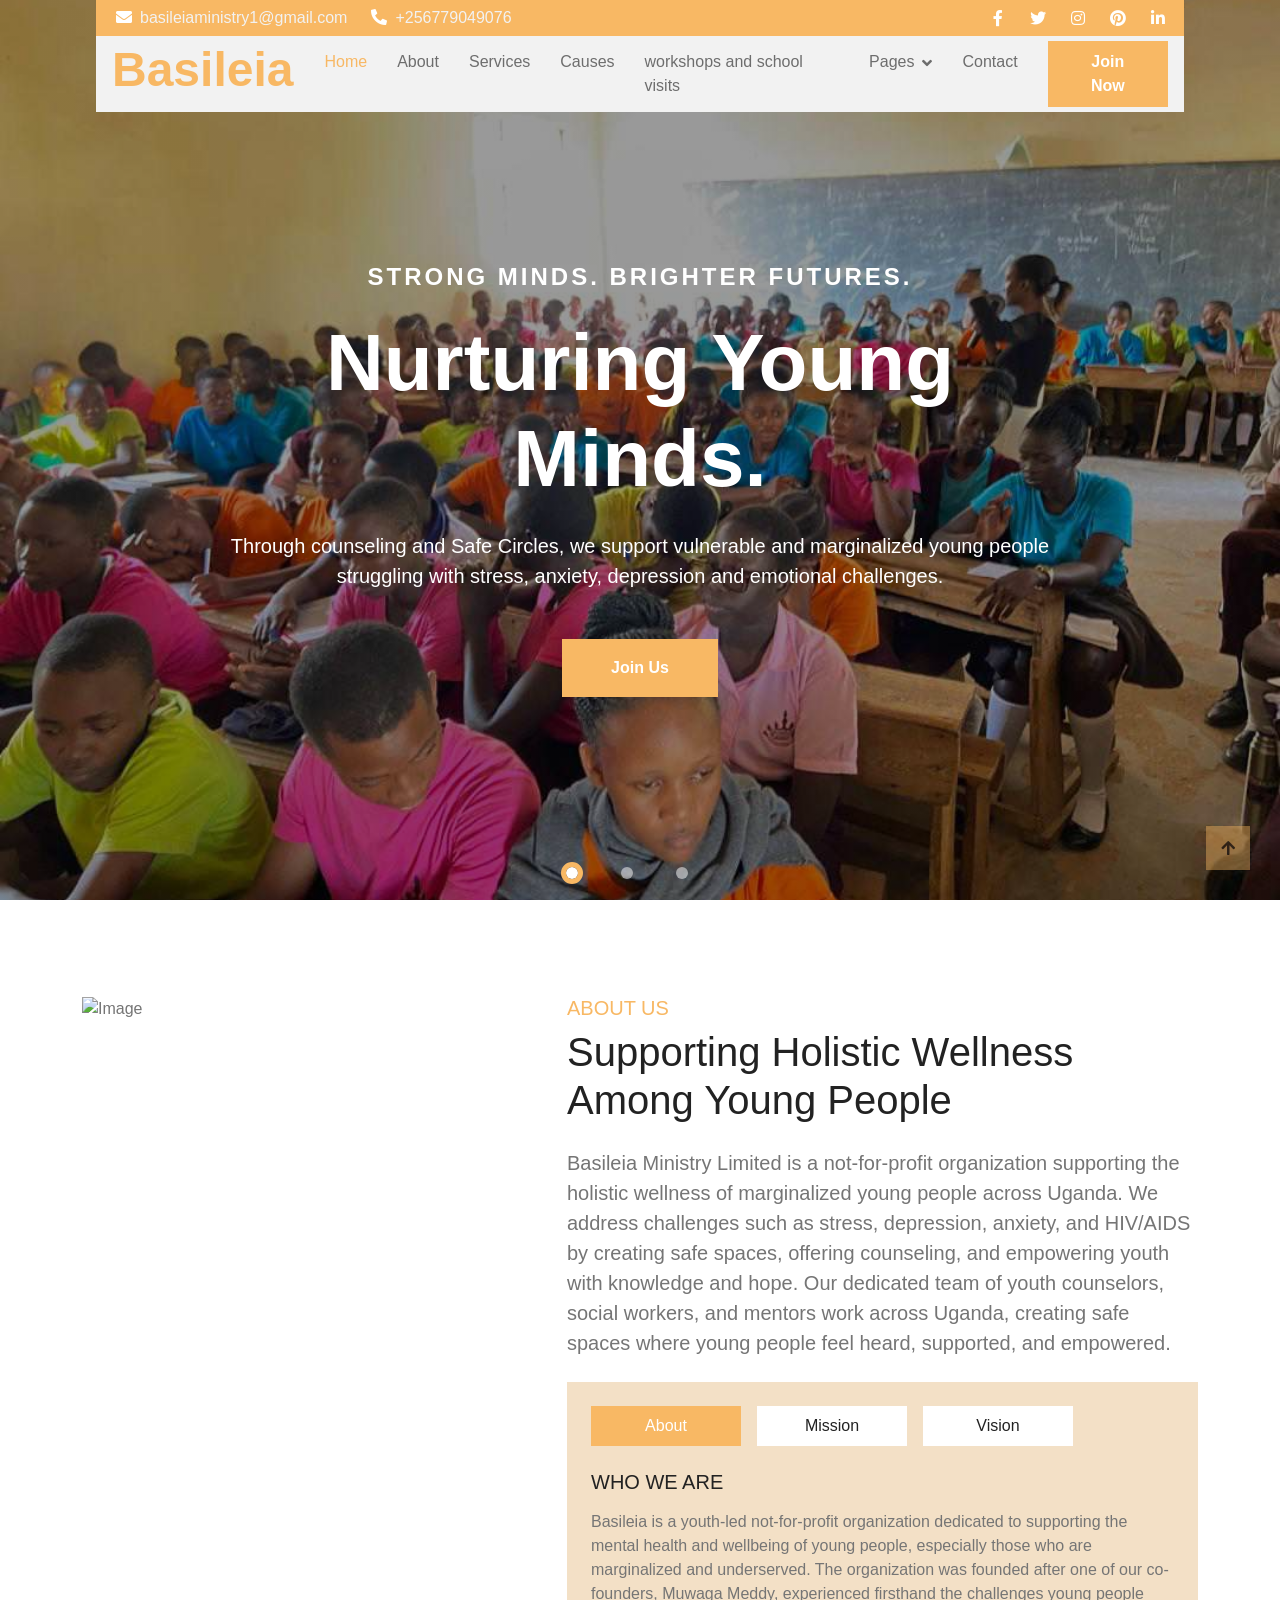
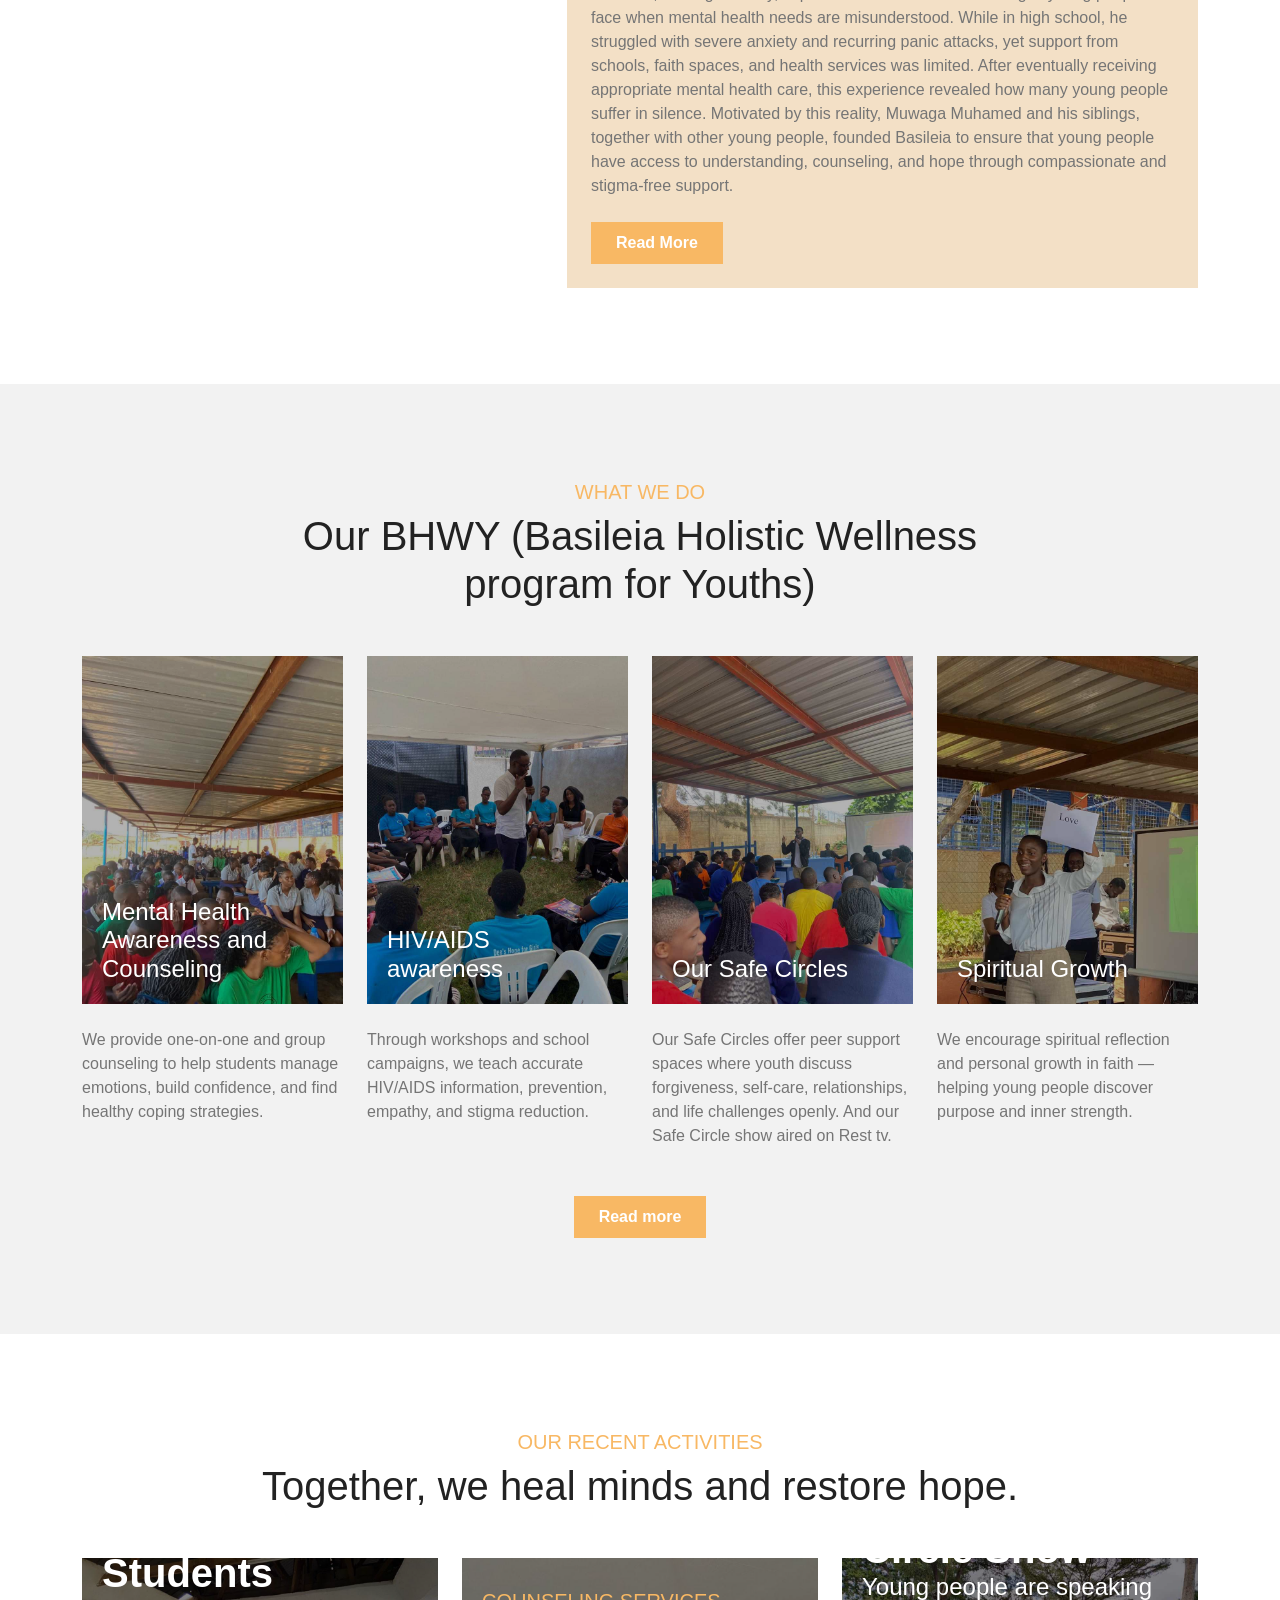
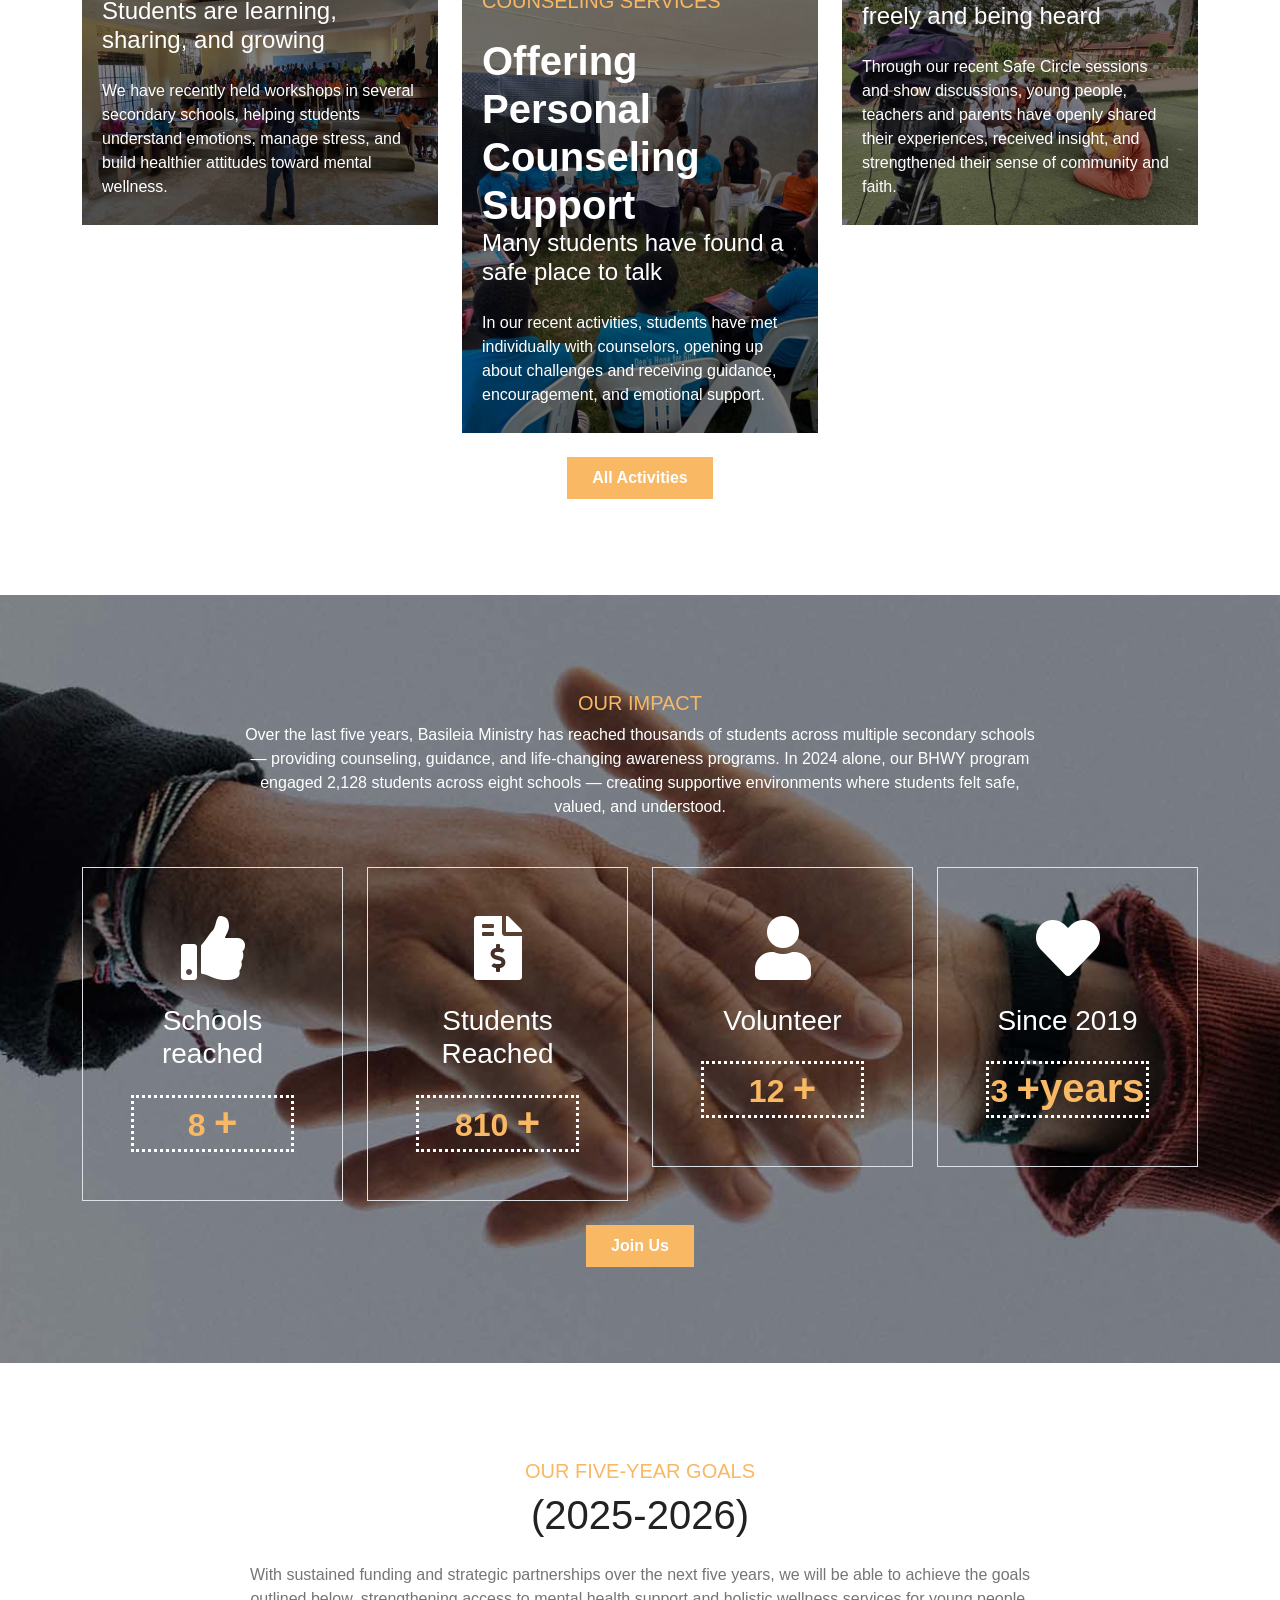
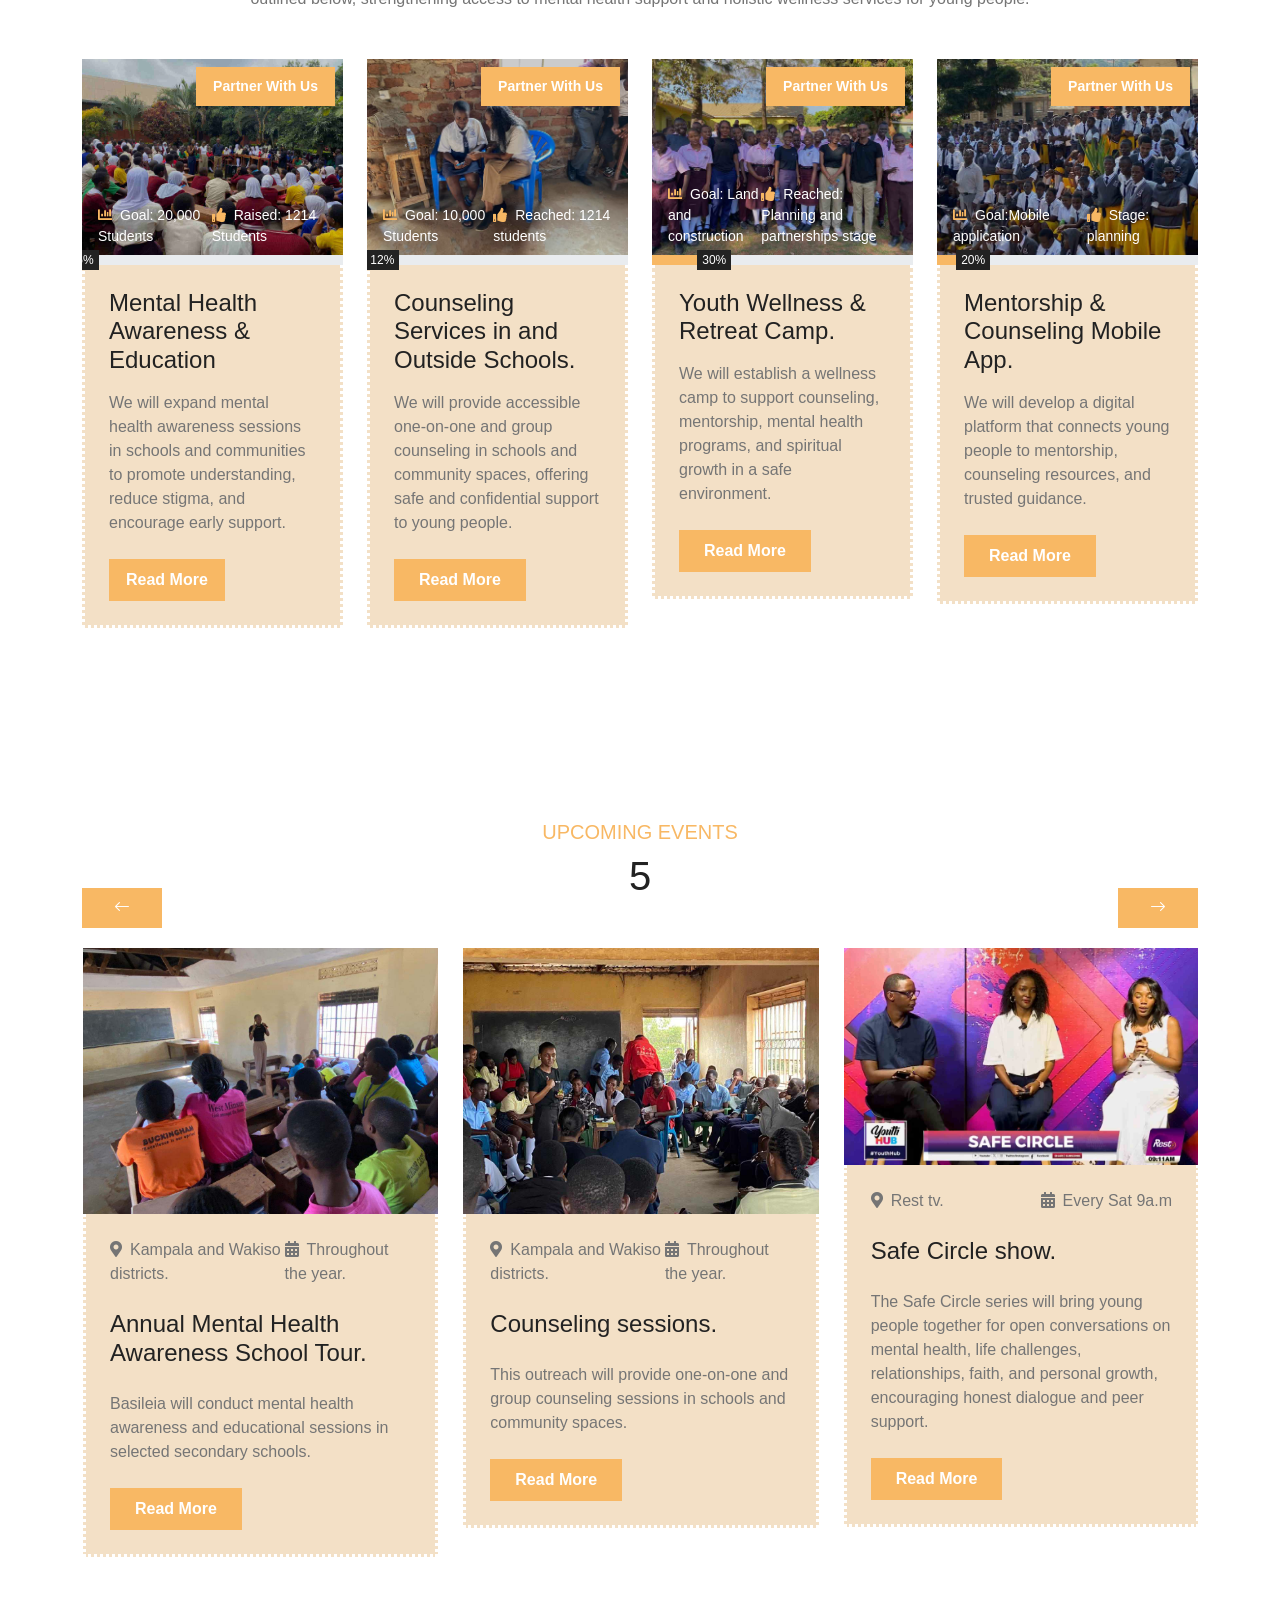
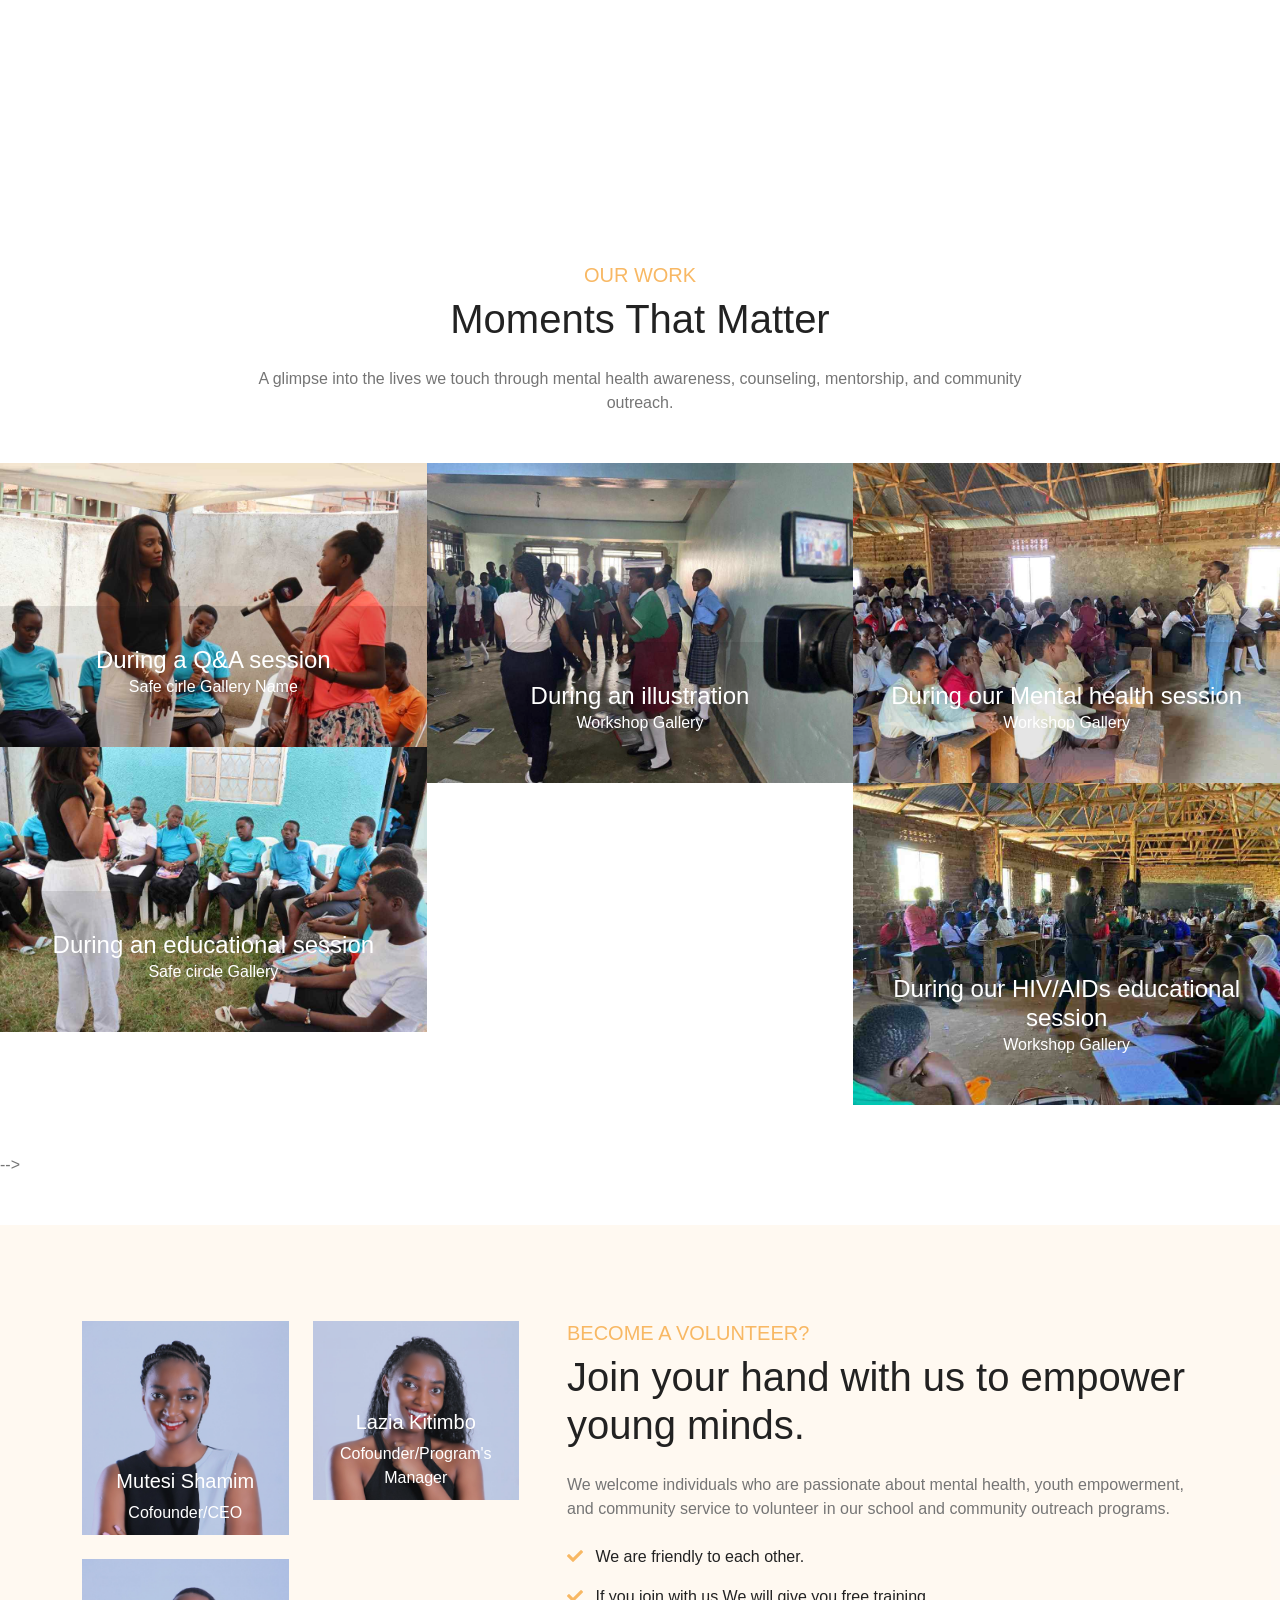
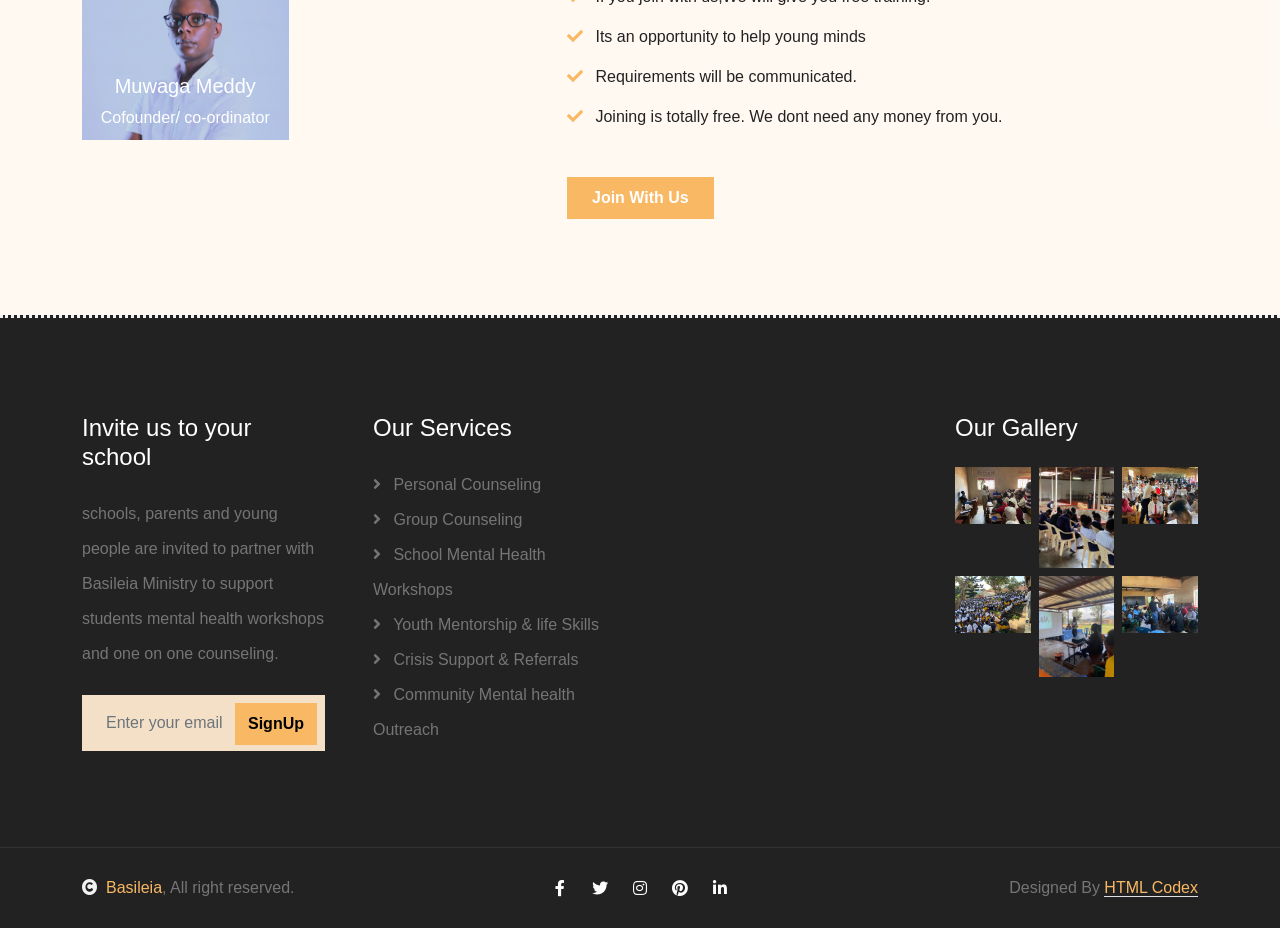
==== commit 0dcb3cc0: "Update gallery item titles and descriptions" ====
--- a/index.html
+++ b/index.html
@@ -731,8 +731,8 @@
                         </div>
                         <div class="gallery-content">
                             <div class="gallery-inner pb-5">
-                                <a href="#" class="h4 text-white">Beauty Of Life</a>
-                                <a href="#" class="text-white"><p class="mb-0">Gallery Name</p></a>
+                                <a href="#" class="h4 text-white">During a Q&A session</a>
+                                <a href="#" class="text-white"><p class="mb-0">Safe cirle Gallery Name</p></a>
                             </div>
                         </div>
                     </div>
@@ -743,8 +743,8 @@
                         </div>
                         <div class="gallery-content">
                             <div class="gallery-inner pb-5">
-                                <a href="#" class="h4 text-white">Beauty Of Life</a>
-                                <a href="#" class="text-white"><p class="mb-0">Gallery Name</p></a>
+                                <a href="#" class="h4 text-white">During an educational session</a>
+                                <a href="#" class="text-white"><p class="mb-0">Safe circle Gallery</p></a>
                             </div>
                         </div>
                     </div>
@@ -757,8 +757,8 @@
                         </div>
                         <div class="gallery-content">
                             <div class="gallery-inner pb-5">
-                                <a href="#" class="h4 text-white">Beauty Of Life</a>
-                                <a href="#" class="text-white"><p class="mb-0">Gallery Name</p></a>
+                                <a href="#" class="h4 text-white">During an illustration</a>
+                                <a href="#" class="text-white"><p class="mb-0">Workshop Gallery</p></a>
                             </div>
                         </div>
                     </div>
@@ -771,8 +771,8 @@
                         </div>
                         <div class="gallery-content">
                             <div class="gallery-inner pb-5">
-                                <a href="#" class="h4 text-white">Beauty Of Life</a>
-                                <a href="#" class="text-white"><p class="mb-0">Gallery Name</p></a>
+                                <a href="#" class="h4 text-white">During our Mental health session</a>
+                                <a href="#" class="text-white"><p class="mb-0">Workshop Gallery</p></a>
                             </div>
                         </div>
                     </div>
@@ -783,8 +783,8 @@
                         </div>
                         <div class="gallery-content">
                             <div class="gallery-inner pb-5">
-                                <a href="#" class="h4 text-white">Beauty Of Life</a>
-                                <a href="#" class="text-white"><p class="mb-0">Gallery Name</p></a>
+                                <a href="#" class="h4 text-white">During our HIV/AIDs educational session</a>
+                                <a href="#" class="text-white"><p class="mb-0">Workshop Gallery</p></a>
                             </div>
                         </div>
                     </div>
--- a/css/style.css
+++ b/css/style.css
@@ -0,0 +1,750 @@
+
+/*** Spinner Start ***/
+#spinner {
+    opacity: 0;
+    visibility: hidden;
+    transition: opacity .8s ease-out, visibility 0s linear .5s;
+    z-index: 99999;
+ }
+
+ #spinner.show {
+     transition: opacity .8s ease-out, visibility 0s linear .0s;
+     visibility: visible;
+     opacity: 1;
+ }
+/*** Spinner End ***/
+
+.back-to-top {
+    position: fixed;
+    right: 30px;
+    bottom: 30px;
+    display: flex;
+    width: 45px;
+    height: 45px;
+    align-items: center;
+    justify-content: center;
+    transition: 0.5s;
+    z-index: 99;
+}
+
+/*** Button Start ***/
+.btn {
+    font-weight: 600;
+    transition: .5s;
+}
+
+.btn-square {
+    width: 32px;
+    height: 32px;
+}
+
+.btn-sm-square {
+    width: 34px;
+    height: 34px;
+}
+
+.btn-md-square {
+    width: 44px;
+    height: 44px;
+}
+
+.btn-lg-square {
+    width: 56px;
+    height: 56px;
+}
+
+.btn-square,
+.btn-sm-square,
+.btn-md-square,
+.btn-lg-square {
+    padding: 0;
+    display: flex;
+    align-items: center;
+    justify-content: center;
+    font-weight: normal;
+}
+
+.btn-hover-bg {
+    transition: 0.5s;
+}
+
+.btn-hover-bg:hover {
+    background: var(--bs-secondary) !important;
+    color: var(--bs-primary) !important;
+}
+
+.btn-hover-color {
+    transition: 0.5s;
+}
+
+.btn-hover-color:hover {
+    color: var(--bs-secondary) !important;
+}
+/*** Topbar Start ***/
+.fixed-top .container {
+    transition: 0.5s;
+}
+
+.topbar {
+    padding: 2px 10px 2px 20px;
+    background: var(--bs-primary) !important;
+}
+
+.topbar a,
+.topbar a i {
+    transition: 0.5s;
+}
+
+.topbar a:hover,
+.topbar a i:hover {
+    color: var(--bs-secondary) !important;
+}
+
+
+@media (max-width: 768px) {
+    .topbar {
+        display: none;    
+    }
+}
+/*** Topbar End ***/
+
+
+/*** Navbar Start ***/
+.navbar {
+    padding: 0;
+}
+
+.navbar .navbar-nav .nav-link {
+    padding: 10px 15px;
+    font-size: 16px;
+    transition: .5s;
+}
+
+.navbar .navbar-nav .nav-link:hover,
+.navbar .navbar-nav .nav-link.active,
+.sticky-top.bg-white .navbar .navbar-nav .nav-link:hover,
+.sticky-top.bg-white .navbar .navbar-nav .nav-link.active {
+    color: var(--bs-primary);
+}
+
+.navbar .dropdown-toggle::after {
+    border: none;
+    content: "\f107";
+    font-family: "Font Awesome 5 Free";
+    font-weight: 600;
+    vertical-align: middle;
+    margin-left: 8px;
+}
+
+@media (min-width: 1200px) {
+    .navbar .nav-item .dropdown-menu {
+        display: block;
+        visibility: hidden;
+        top: 100%;
+        transform: rotateX(-75deg);
+        transform-origin: 0% 0%;
+        border: 0;
+        transition: .5s;
+        opacity: 0;
+    }
+}
+
+@media (max-width: 1200px) {
+    .navbar .collapse.navbar-collapse .btn-hover-bg.btn {
+        margin-bottom: 20px;
+    }
+}
+
+.dropdown .dropdown-menu a:hover {
+    background: var(--bs-secondary);
+    color: var(--bs-primary);
+}
+
+.navbar .nav-item:hover .dropdown-menu {
+    transform: rotateX(0deg);
+    visibility: visible;
+    background: var(--bs-light) !important;
+    transition: .5s;
+    opacity: 1;
+}
+/*** Navbar End ***/
+
+/*** Carousel Start ***/
+.carousel-header #carouselId .carousel-control-prev,
+.carousel-header #carouselId .carousel-control-next {
+    background: transparent;
+}
+
+.carousel-header #carouselId .carousel-inner .carousel-item {
+    position: relative;
+    min-height: 100vh 
+}
+
+.carousel-header #carouselId .carousel-inner .carousel-item img {
+    position: absolute;
+    width: 100%;
+    height: 100%;
+    object-fit: cover;
+}
+
+.carousel-header #carouselId .carousel-inner .carousel-item .carousel-caption {
+    position: absolute;
+    width: 100%;
+    height: 100%;
+    top: 0;
+    left: 0;
+    padding-top: 80px;
+    display: flex;
+    align-items: center;
+    justify-content: center;
+    text-align: center;
+    background: linear-gradient(rgba(0, 0, 0, .4), rgba(0, 0, 0, 0.4));
+    background-size: cover;
+}
+
+.carousel-control-prev,
+.carousel-control-next {
+    opacity: 0;
+}
+
+.carousel-control-prev .carousel-control-prev-icon,
+.carousel-control-next .carousel-control-next-icon {
+    background: transparent !important;
+}
+
+.carousel-header #carouselId.carousel {
+    position: relative;
+}
+
+.carousel-header #carouselId.carousel .carousel-indicators {
+    position: absolute;
+    bottom: 0;
+    left: 0;
+    display: flex;
+    align-items: center;
+    justify-content: center;
+    background: transparent !important;
+}
+
+.carousel-header #carouselId.carousel .carousel-indicators li,
+.carousel-header #carouselId.carousel .carousel-indicators li,
+.carousel-header #carouselId.carousel .carousel-indicators li {
+    margin-right: 30px !important;
+}
+
+.carousel-header #carouselId.carousel .carousel-indicators li {
+    width: 12px;
+    height: 12px;
+    border-radius: 12px !important;
+    border: 5px solid transparent;
+    transition: 0.5s;
+    
+}
+
+.carousel-header #carouselId.carousel .carousel-indicators li.active {
+    border: 5px solid var(--bs-primary) !important;
+    border-radius: 10px;
+}
+/*** Carousel End ***/
+
+
+
+/*** Single Page Hero Header Start ***/
+.bg-breadcrumb {
+    background: linear-gradient(rgba(0, 0, 0, 0.6), rgba(0, 0, 0, 0.6)), url(../img/breadcrumb-bg.jpg);
+    background-position: center center;
+    background-repeat: no-repeat;
+    background-size: cover;
+    padding: 100px 0 0 0;
+}
+/*** Single Page Hero Header End ***/
+
+
+/*** About Start ***/
+.about .tab-class .nav .nav-item a.active,
+.about .tab-class .nav .nav-item a.active span {
+    background: var(--bs-primary) !important;
+    color: var(--bs-white) !important;
+}
+
+/*** About End ***/
+
+
+/*** Service Start ***/
+.service .service-item {
+    position: relative;
+    overflow: hidden;
+}
+
+.service .service-item .service-link {
+    position: absolute;
+    width: 100%; 
+    height: 100%; 
+    padding: 20px; 
+    bottom: 0; 
+    left: 0; 
+    display: flex; 
+    align-items: end;
+    background: rgba(0, 0, 0, 0.3);
+    transition: 0.5s; 
+}
+
+.service .service-item .service-link:hover {
+    background: rgba(0, 0, 0, 0.6);
+}
+
+.service .service-item .service-link a {
+    color: var(--bs-white);
+    transition: 0.5s;
+}
+
+.service .service-item img {
+    transition: 0.5s;
+}
+
+.service .service-item:hover img {
+    transform: scale(1.2);
+}
+
+.service .service-item .service-link:hover a:hover {
+    color: var(--bs-primary);
+}
+/*** Service End ***/
+
+
+/*** Donation Start ***/
+.donation .donation-item {
+    position: relative;
+    overflow: hidden;
+    z-index: 1;
+}
+
+.donation .donation-item::after {
+    width: 100%;
+    height: 100%;
+    position: absolute;
+    content: "";
+    top: 0;
+    left: 0;
+    display: flex;
+    background: rgba(0, 0, 0, 0.5);
+    z-index: 2;
+}
+
+
+.donation .donation-item .donation-content {
+    position: absolute;
+    width: 100%; 
+    height: 100%; 
+    padding: 20px; 
+    justify-content: end; 
+    bottom: -60px; 
+    left: 0;
+    transition: 0.5s;
+    z-index: 3;
+}
+
+.donation .donation-item:hover .donation-content {
+    position: absolute;
+    width: 100%; 
+    height: 100%; 
+    padding: 20px; 
+    justify-content: end; 
+    bottom: 0px; 
+    left: 0;
+    background: rgba(0, 0, 0, 0.6);
+}
+
+.donation .donation-item .donation-btn {
+    visibility: hidden;
+    opacity: 0;
+    transition: 0.5s;
+}
+
+.donation .donation-item:hover .donation-btn {
+    visibility: visible;
+    opacity: 1;
+}
+
+/*** Donation End ***/
+
+
+/*** Counter Start ***/
+.counter .counter-item .counter-counting {
+    width: 100%;
+    text-align: center;
+    border-style: dotted;
+    border-color: var(--bs-white); 
+    font-size: 30px;
+}
+/*** Counter End ***/
+
+
+/*** causes Start ***/
+.causes .causes-item {
+    overflow: hidden;
+}
+
+.causes .causes-item .causes-img {
+    position: relative;
+    transition: 0.5s;
+}
+
+.causes .causes-item .causes-img .causes-link {
+    position: absolute;
+    width: 100%;
+    height: 100%;
+    bottom: 0 !important; 
+    left: 0;
+    display: flex;
+    justify-content: space-between;
+    align-items: end;
+    background: rgba(0, 0, 0, .2);
+    transition: 0.5s;
+}
+
+.causes .causes-item .causes-img:hover .causes-link {
+    background: rgba(0, 0, 0, .6);
+}
+
+.causes .causes-item .causes-img img {
+    transition: 0.5s;
+}
+
+.causes .causes-item .causes-img:hover img {
+    transform: scalex(-1);
+}
+
+.causes .causes-item .causes-img .causes-dination {
+    position: absolute;
+    top: 0; 
+    right: 0;
+}
+
+.causes .causes-item .causes-img .causes-dination a {
+    font-size: 14px;
+}
+
+.causes .causes-item .causes-content {
+    background: var(--bs-secondary);
+    border-color: var(--bs-white);
+    border-style: dotted;
+    border-top: 0;
+
+}
+
+.causes .causes-item .progress {
+    height: 10px;
+    overflow: visible;
+}
+
+.causes .causes-item .progress .progress-bar {
+    position: relative;
+    width: 0;
+    overflow: visible;
+    background: var(--bs-primary);
+    transition: 2s;
+}
+
+.causes .causes-item .progress .progress-bar span {
+    position: absolute;
+    top: 50%;
+    right: -1px;
+    transform: translateY(-50%);
+    padding: 1px 5px;
+    font-size: 12px;
+    color: var(--bs-white);
+    background: var(--bs-dark);
+    z-index: 1;
+}
+/*** causes End ***/
+
+
+/*** Events Start ***/
+.event .event-carousel.owl-carousel {
+    position: relative;
+}
+.event .event-carousel.owl-carousel .owl-nav .owl-prev {
+    position: absolute;
+    top: -60px;
+    left: 0;
+    width: 80px;
+    height: 40px;
+    border: 1px solid var(--bs-primary);
+    background: var(--bs-primary);
+    color: var(--bs-white);
+    display: flex;
+    align-items: center;
+    justify-content: center;
+    transition: 0.5s;
+}
+
+.event .event-carousel.owl-carousel .owl-nav .owl-next {
+    position: absolute;
+    top: -60px;
+    right: 0;
+    width: 80px;
+    height: 40px;
+    border: 1px solid var(--bs-primary);
+    background: var(--bs-primary);
+    color: var(--bs-white);
+    display: flex;
+    align-items: center;
+    justify-content: center;
+    transition: 0.5s;
+}
+
+.event .event-carousel.owl-carousel .owl-nav .owl-prev:hover,
+.event .event-carousel.owl-carousel .owl-nav .owl-next:hover {
+    background: var(--bs-secondary);
+    color: var(--bs-primary);
+}
+.event .event-carousel .event-item .event-content {
+    border-style: dotted;
+    border-top: 0; 
+    border-color: var(--bs-white); 
+    background: var(--bs-secondary);
+}
+/*** Events End ***/
+
+
+/*** Blog Start ***/
+.blog .blog-item .blog-img {
+    position: relative;
+    overflow: hidden;
+}
+
+.blog .blog-item .blog-img .blog-info {
+    position: absolute;
+    width: 100%;
+    height: 100%;
+    bottom: 0;
+    left: 0;
+    padding: 20px;
+    background: rgba(0, 0, 0, .2);
+    color: var(--bs-white) !important;
+    display: flex;
+    align-items: end;
+    justify-content: space-between;
+    transition: 0.5s;
+}
+
+.blog .blog-item .blog-img:hover .blog-info {
+    background: rgba(0, 0, 0, .6);
+}
+
+
+.blog .blog-item .blog-img .search-icon {
+    position: absolute;
+    width: 100%;
+    height: 100%;
+    top: 0;
+    left: 0;
+    display: flex;
+    align-items: center;
+    justify-content: center;
+    opacity: 0;
+    transition: 0.5s;
+}
+
+.blog .blog-item .blog-img img {
+    transition: 0.5s;
+}
+
+.blog .blog-item .blog-img:hover img {
+    transform: scale(1.3);
+}
+
+.blog .blog-item .blog-img:hover .search-icon {
+    opacity: 1;
+}
+/*** Blog End ***/
+
+/*** Gallery Start ***/
+.gallery .gallery-item {
+    position: relative;
+    overflow: hidden;
+    z-index: 1;
+}
+
+.gallery .gallery-item img {
+    transition: 0.5s;
+}
+
+.gallery .gallery-item:hover img {
+    transform: scale(1.2);
+}
+
+.gallery .gallery-item .gallery-content {
+    position: absolute;
+    width: 100%;
+    height: 0;
+    bottom: 0; 
+    left: 0;
+    background: rgba(249, 195, 123, .4);
+    text-align: center;
+    display: flex;
+    flex-direction: column;
+    justify-content: end;
+    transition: 0.5s;
+    z-index: 2;
+}
+
+.gallery .gallery-item:hover .gallery-content {
+    height: 100%;
+}
+
+.gallery .gallery-item .gallery-content .gallery-inner {
+    transition: 0.5s;
+    background: rgba(0, 0, 0, 0.1);
+    padding-top: 40px;
+}
+
+.gallery .gallery-item:hover .gallery-content .gallery-inner {
+    background: rgba(249, 195, 123, 1);
+    padding: 50px 0;
+    display: flex;
+    flex-direction: column;
+    align-items: center;
+    justify-content: center;
+}
+
+.gallery .gallery-item .search-icon {
+    position: absolute;
+    top: 50%;
+    left: 50%;
+    transform: translate(-50%, -50%);
+    margin-top: -80px;
+    opacity: 0;
+    transition: 0.5s;
+    z-index: 3;
+}
+
+.gallery .gallery-item:hover .search-icon {
+    opacity: 1;
+}
+/*** Gallery End ***/
+
+
+/*** Volunteer Start ***/
+.volunteer {
+    background: rgba(249, 195, 123, .1);
+}
+.volunteer .volunteer-img {
+    position: relative;
+    overflow: hidden;
+}
+
+.volunteer .volunteer-img .volunteer-title {
+    position: absolute;
+    width: 100%;
+    height: 100%;
+    bottom: 0;
+    left: 0;
+    padding: 10px;
+    background: rgba(0, 0, 0, .1);
+    display: flex;
+    flex-direction: column;
+    text-align: center;
+    justify-content: end;
+    transition: 0.5s;
+}
+
+.volunteer .volunteer-img:hover .volunteer-title {
+    background: rgba(0, 0, 0, .5);
+}
+
+.volunteer .volunteer-img img {
+    transition: 0.5s;
+}
+
+.volunteer .volunteer-img:hover img {
+    transform: scale(1.2);
+}
+/*** Volunteer End ***/
+
+
+/*** Contact Start ***/
+.contact {
+    background: rgba(249, 195, 123, .4);
+    border-style: dotted;
+    border-color: var(--bs-white);
+}
+
+/*** Contact End ***/
+
+
+/*** Footer Start ***/
+.footer {
+    border-top: 3px;
+    border-right: 0;
+    border-bottom: 0;
+    border-left: 0;
+    border-style: dotted;
+    border-color: var(--bs-light);
+}
+.footer .footer-item a,
+.footer .footer-item p {
+    line-height: 35px;
+    color: var(--bs-body);
+    transition: 0.5s;
+}
+
+.footer .footer-item a:hover {
+    color: var(--bs-primary);
+    letter-spacing: 1px;
+}
+
+.footer .footer-item .footer-gallery {
+    position: relative;
+    overflow: hidden;
+}
+
+.footer .footer-item .footer-gallery img {
+    transition: 0.5s;
+}
+
+.footer .footer-item .footer-gallery:hover img {
+    transform: scale(1.2);
+}
+
+.footer .footer-item .footer-gallery .footer-search-icon {
+    position: absolute;
+    width: 100%;
+    height: 100%;
+    top: 0;
+    left: 0;
+    display: flex;
+    align-items: center;
+    justify-content: center;
+    transition: 0.5s;
+    opacity: 0;
+}
+
+.footer .footer-item .footer-gallery:hover .footer-search-icon {
+    opacity: 1;
+    background: rgba(0, 0, 0, .6);
+}
+/*** Footer End ***/
+
+/*** copyright Start ***/
+.copyright {
+    border-top: 1px solid rgba(255, 255, 255, 0.08);
+    background: var(--bs-dark) !important;
+}
+/*** copyright end ***/
+/*** copyright end ***/
+
+/* Hide Blog Section */
+.hide-blog {
+  display: none !important;
+}
+/* Hide single volunteer */
+.hide-volunteer {
+  display: none !important;
+}
+/* Hide footer volunteer names */
+.hide-footer-volunteers {
+  display: none !important;
+}
+
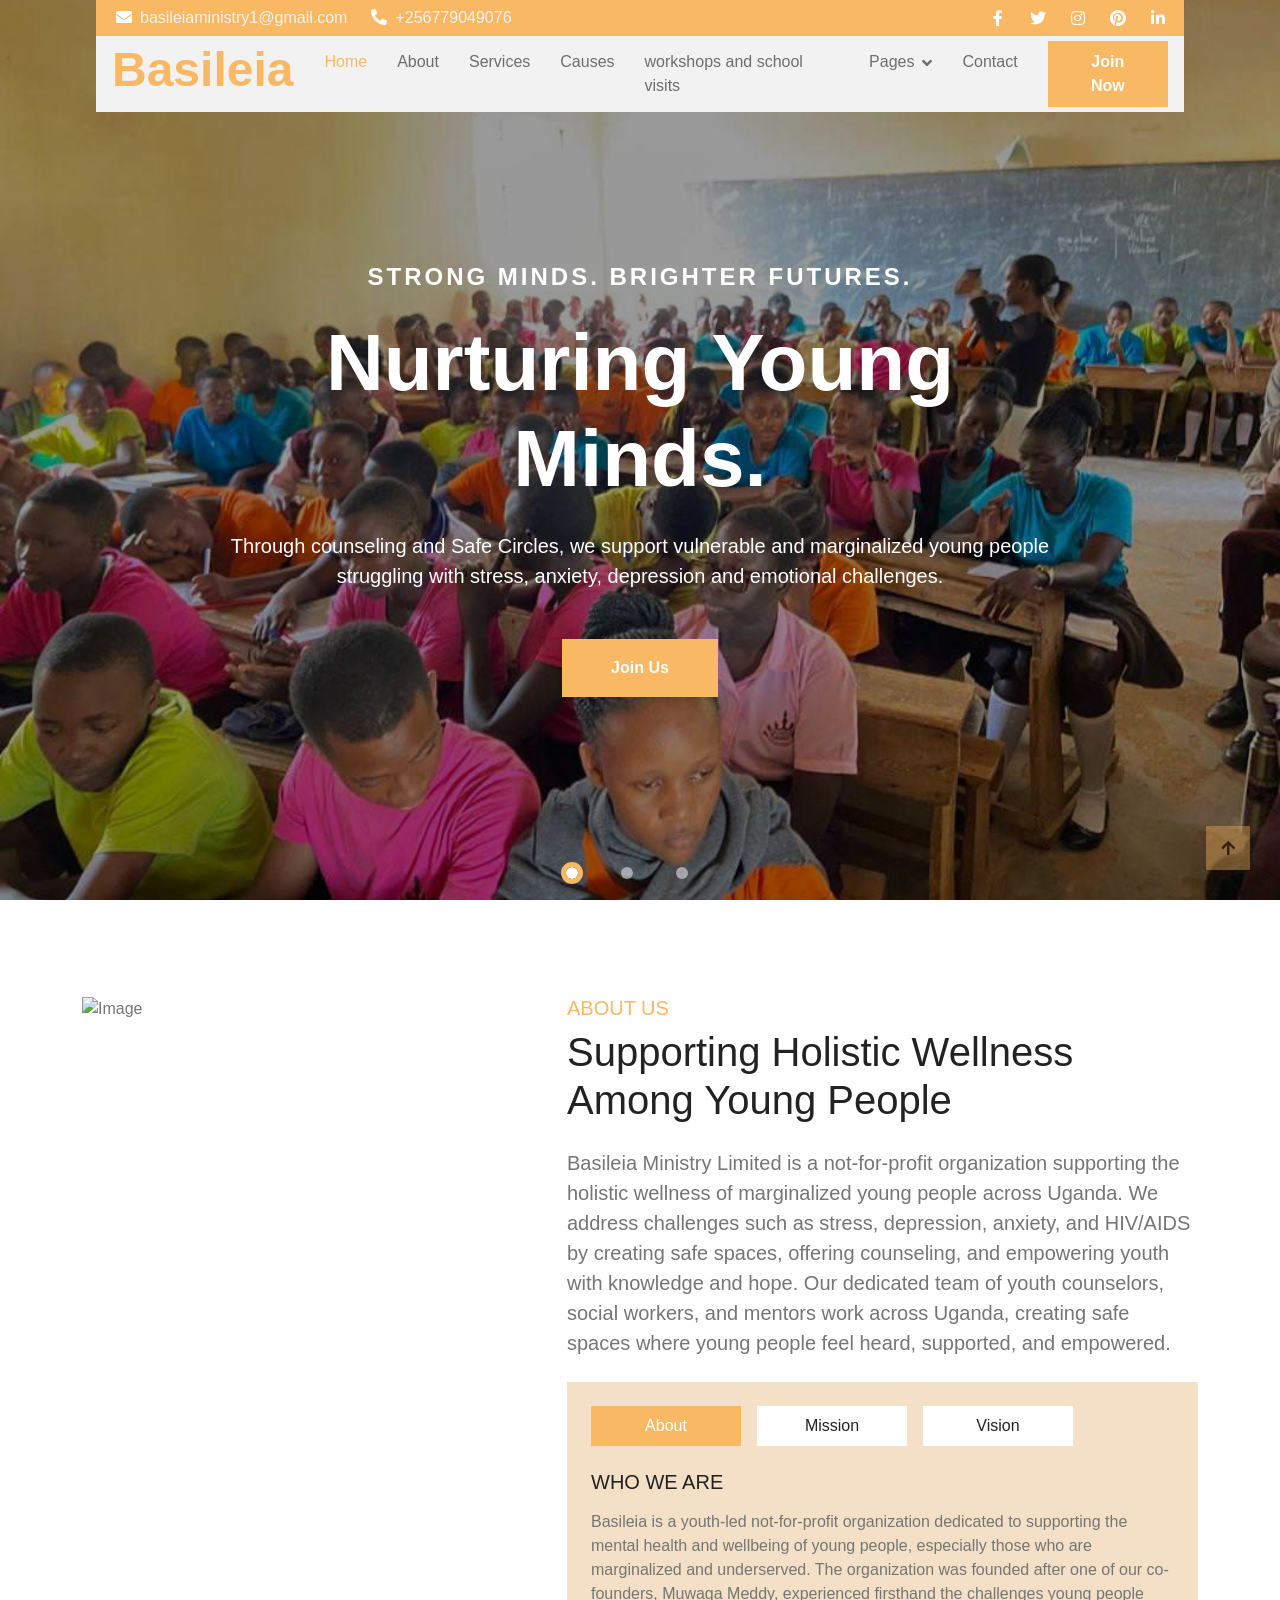
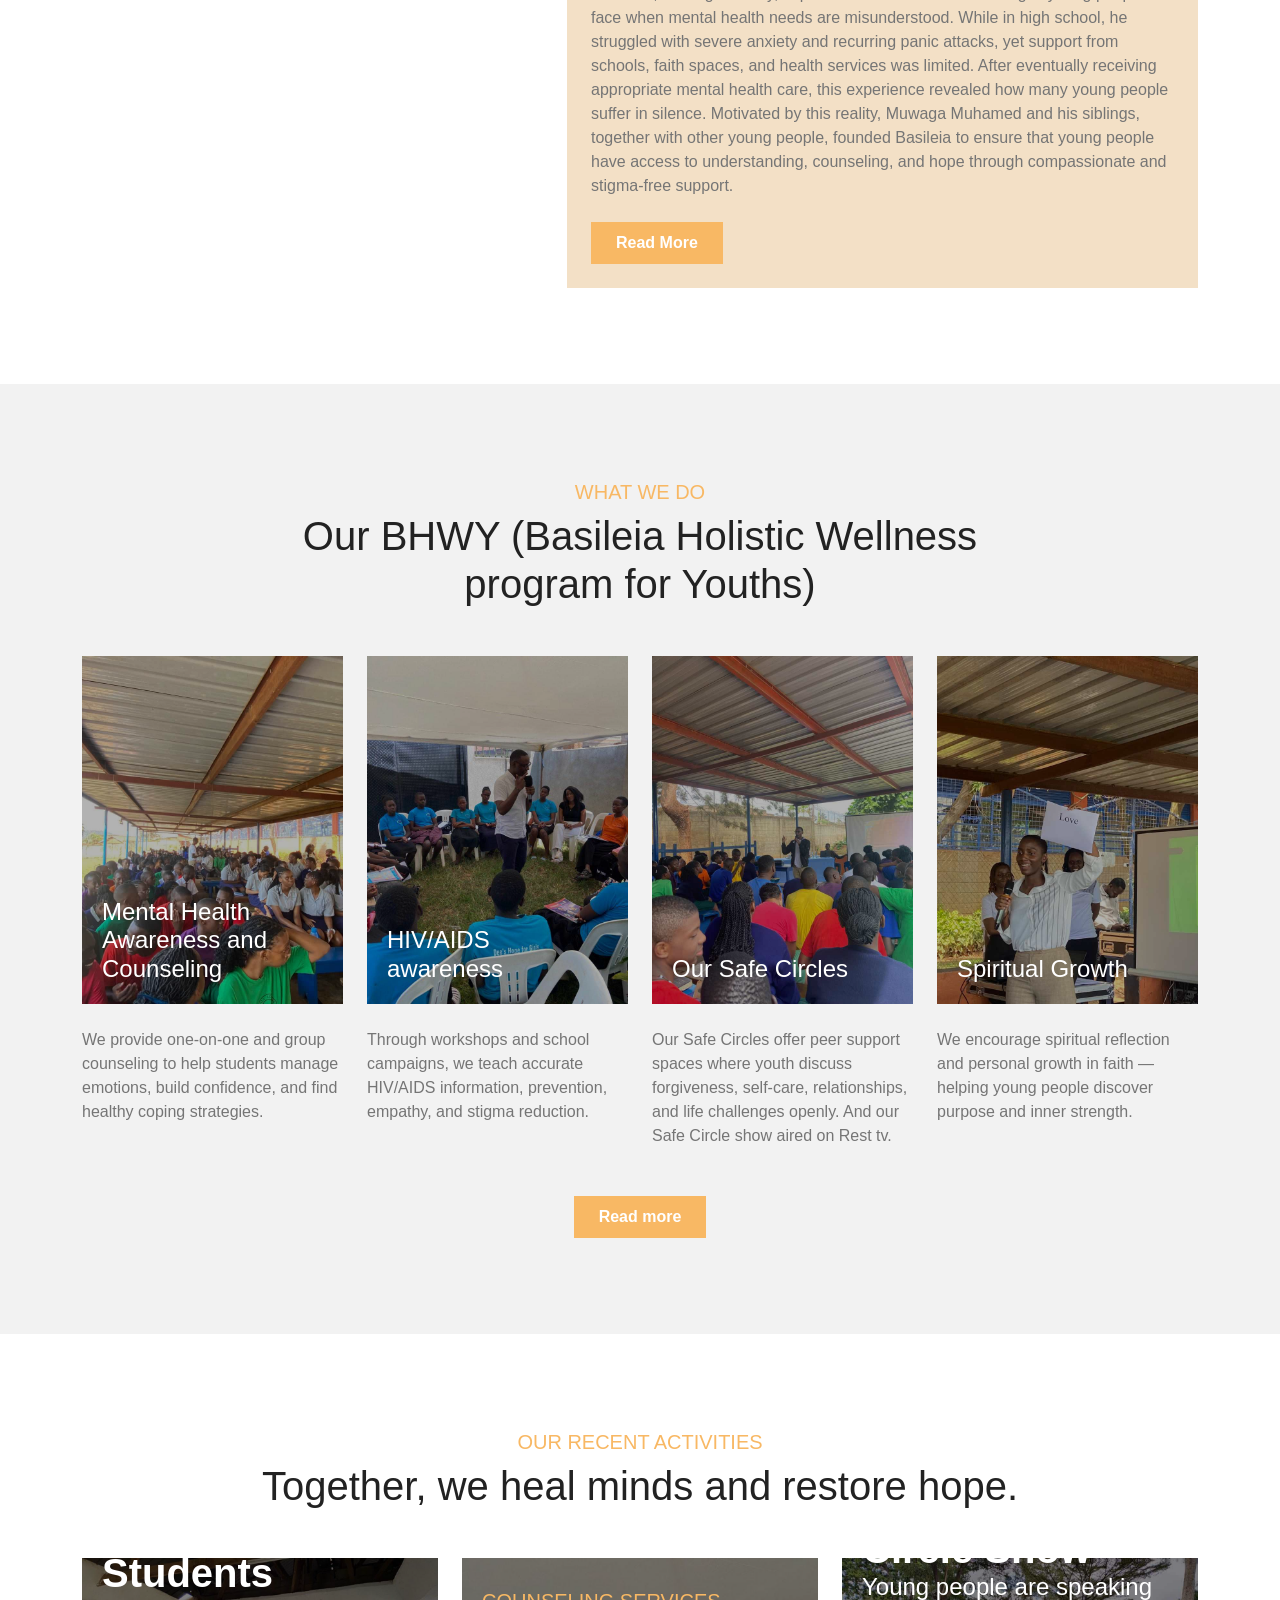
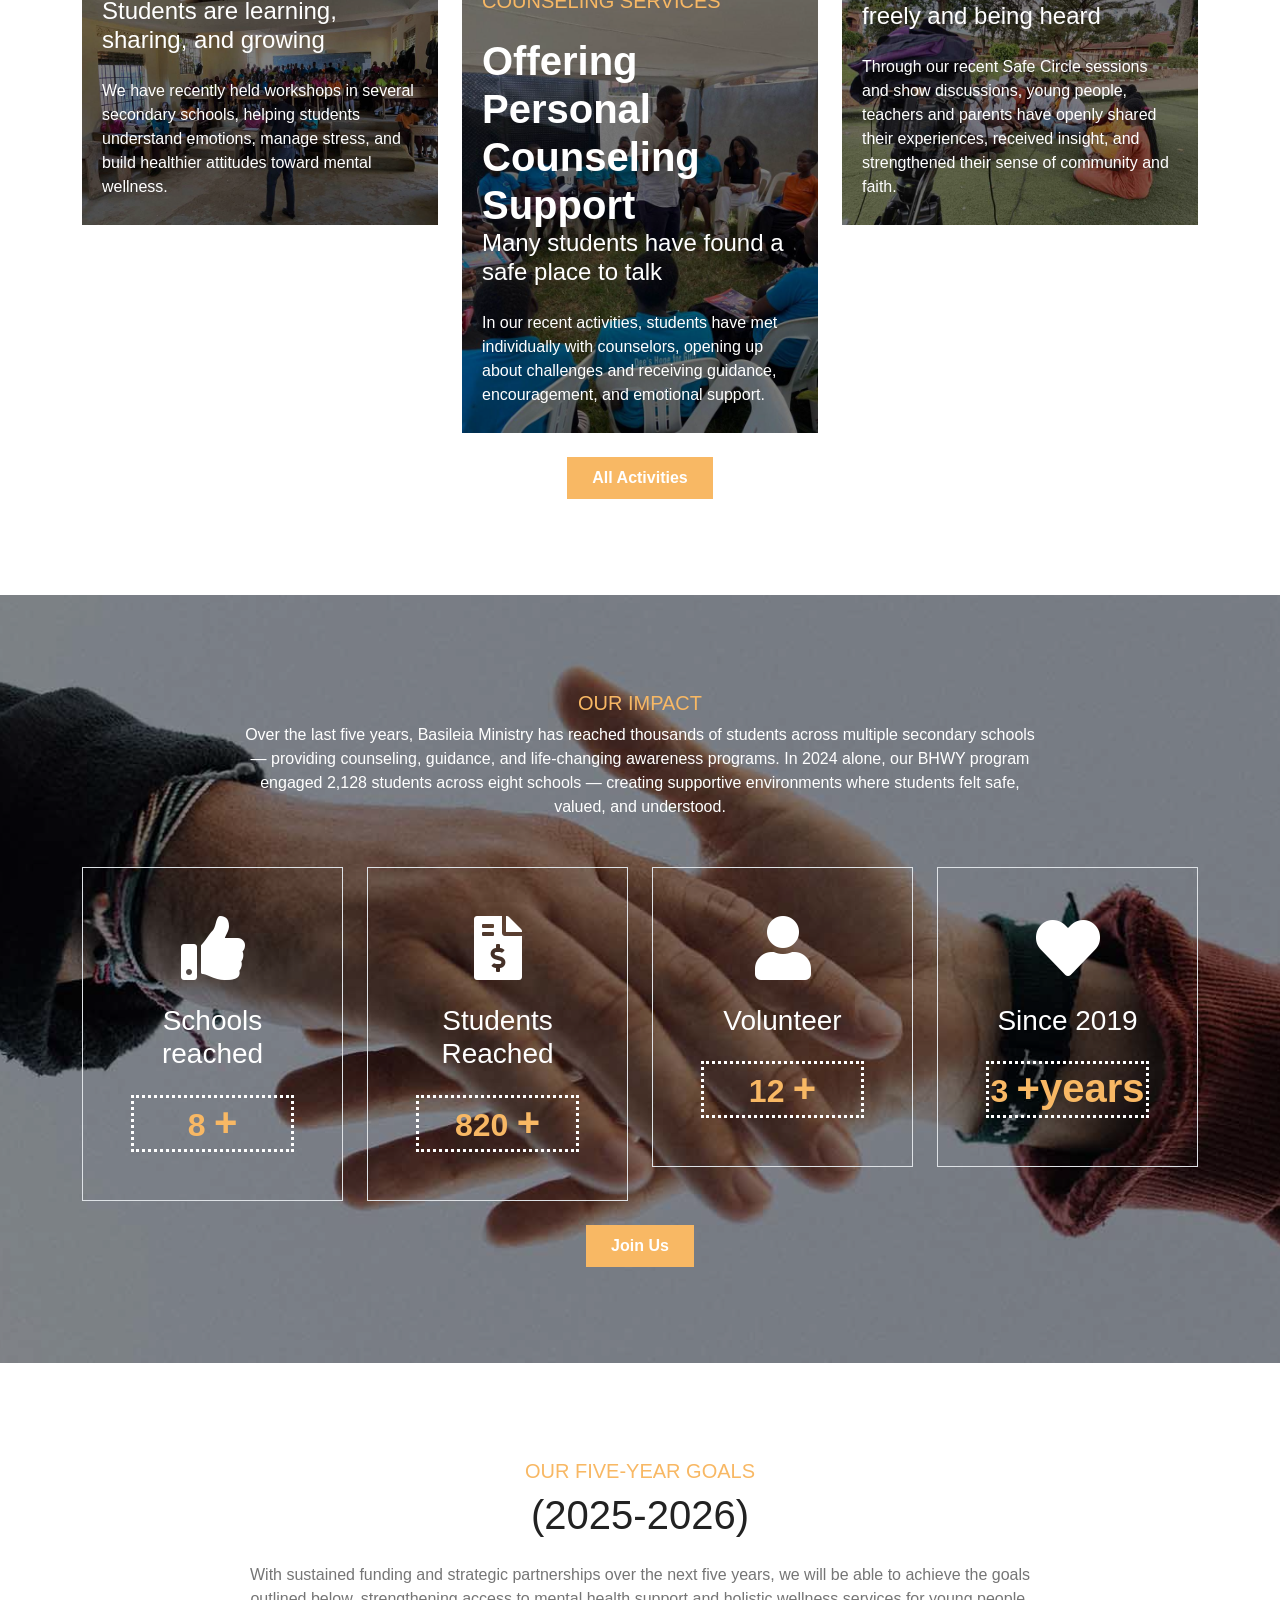
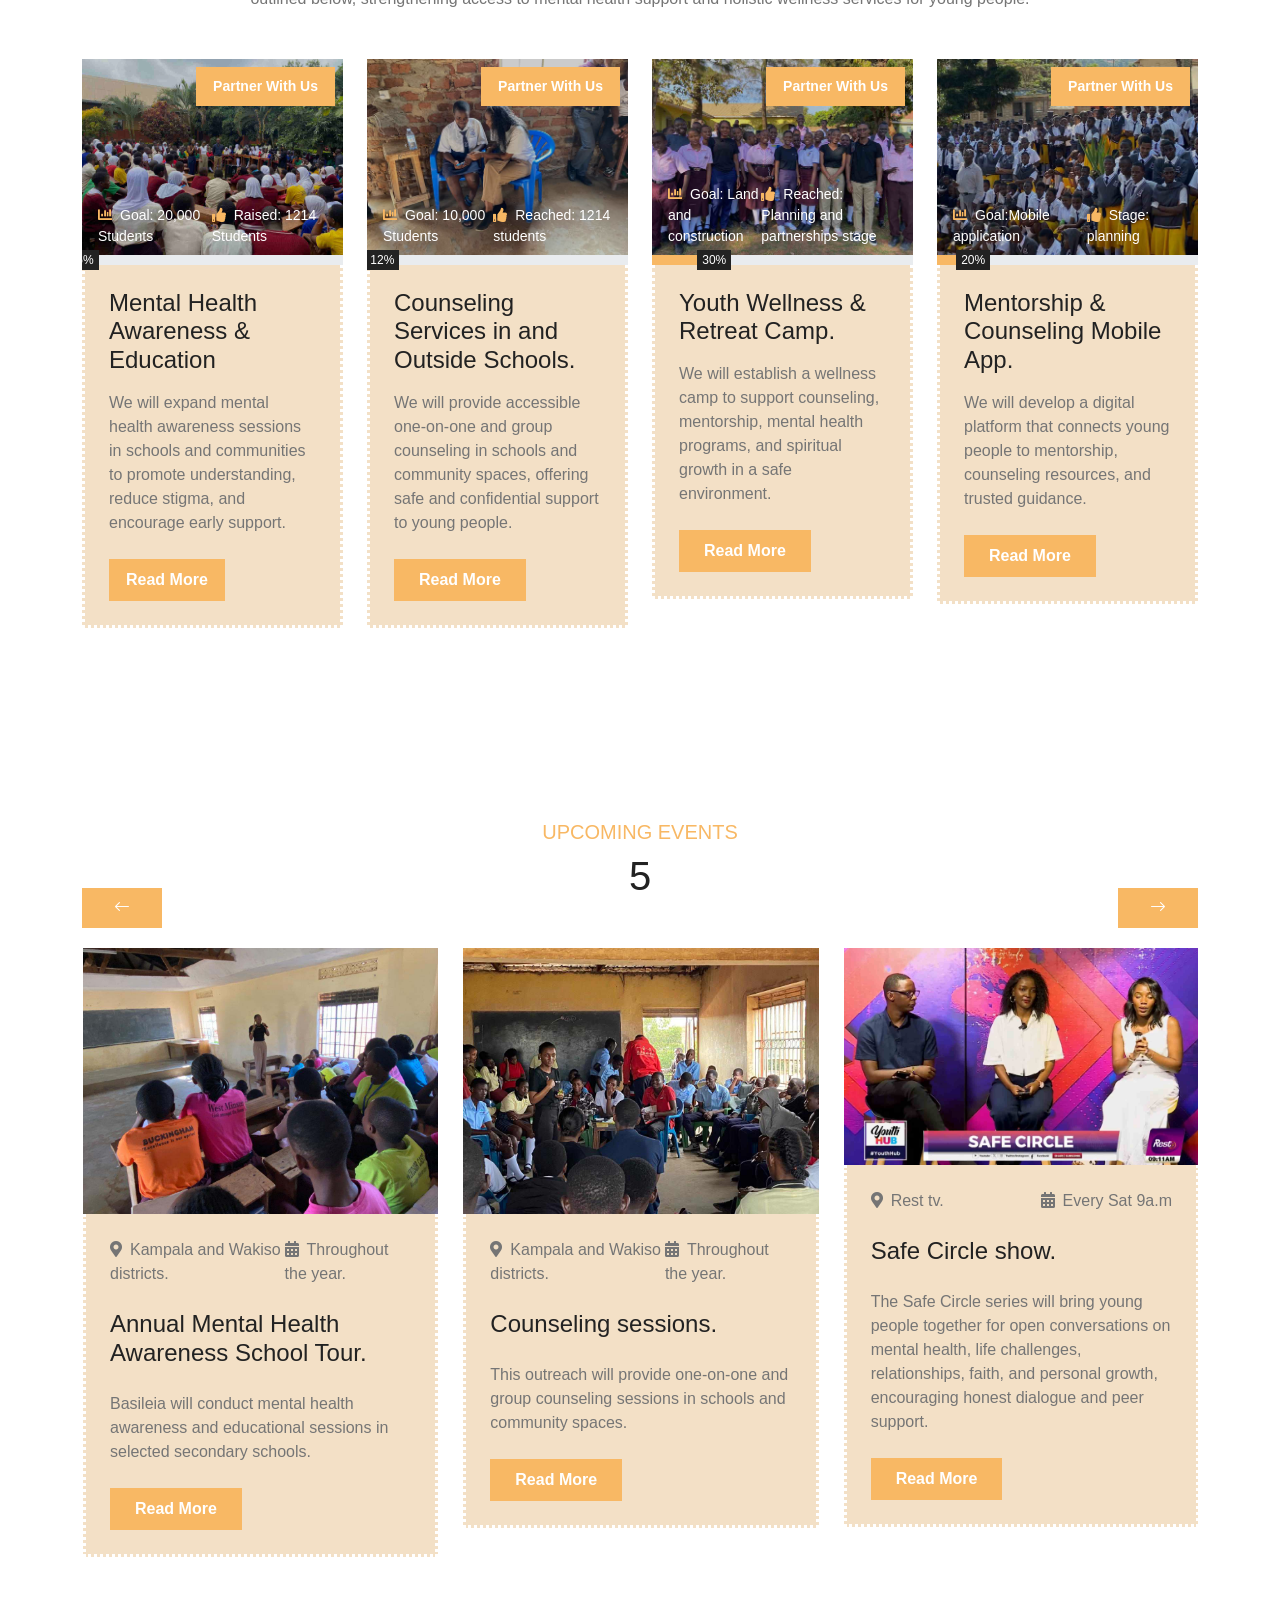
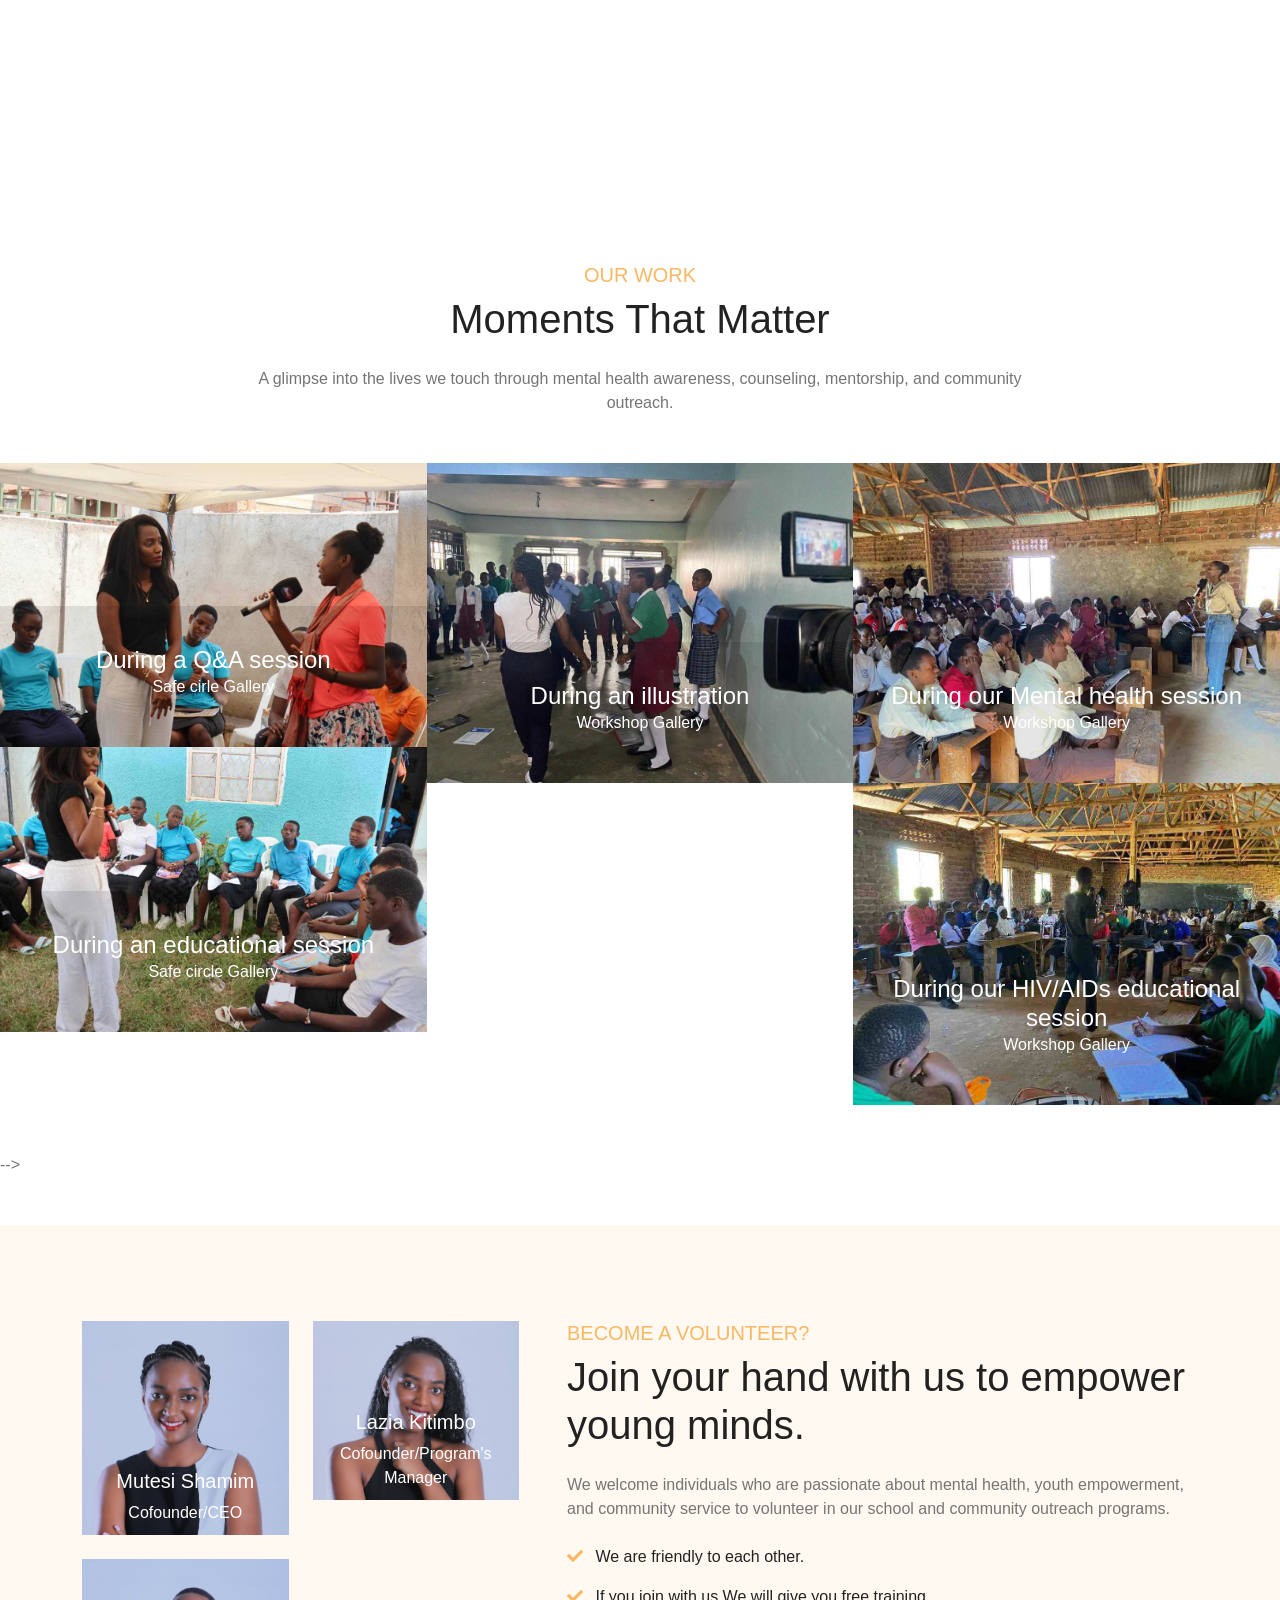
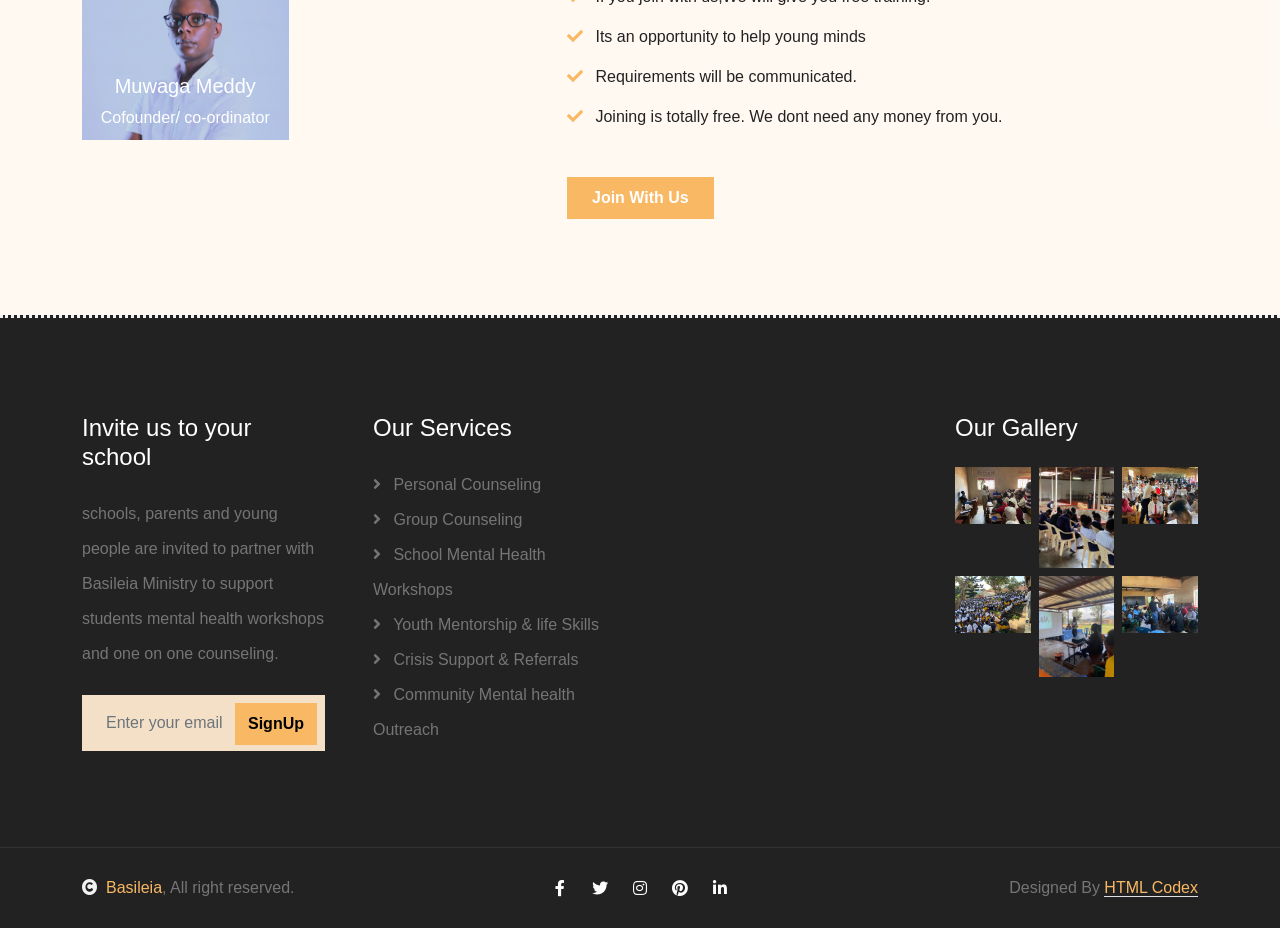
==== commit 0856974b: "Fix typo in gallery name" ====
--- a/index.html
+++ b/index.html
@@ -732,7 +732,7 @@
                         <div class="gallery-content">
                             <div class="gallery-inner pb-5">
                                 <a href="#" class="h4 text-white">During a Q&A session</a>
-                                <a href="#" class="text-white"><p class="mb-0">Safe cirle Gallery Name</p></a>
+                                <a href="#" class="text-white"><p class="mb-0">Safe cirle Gallery</p></a>
                             </div>
                         </div>
                     </div>
